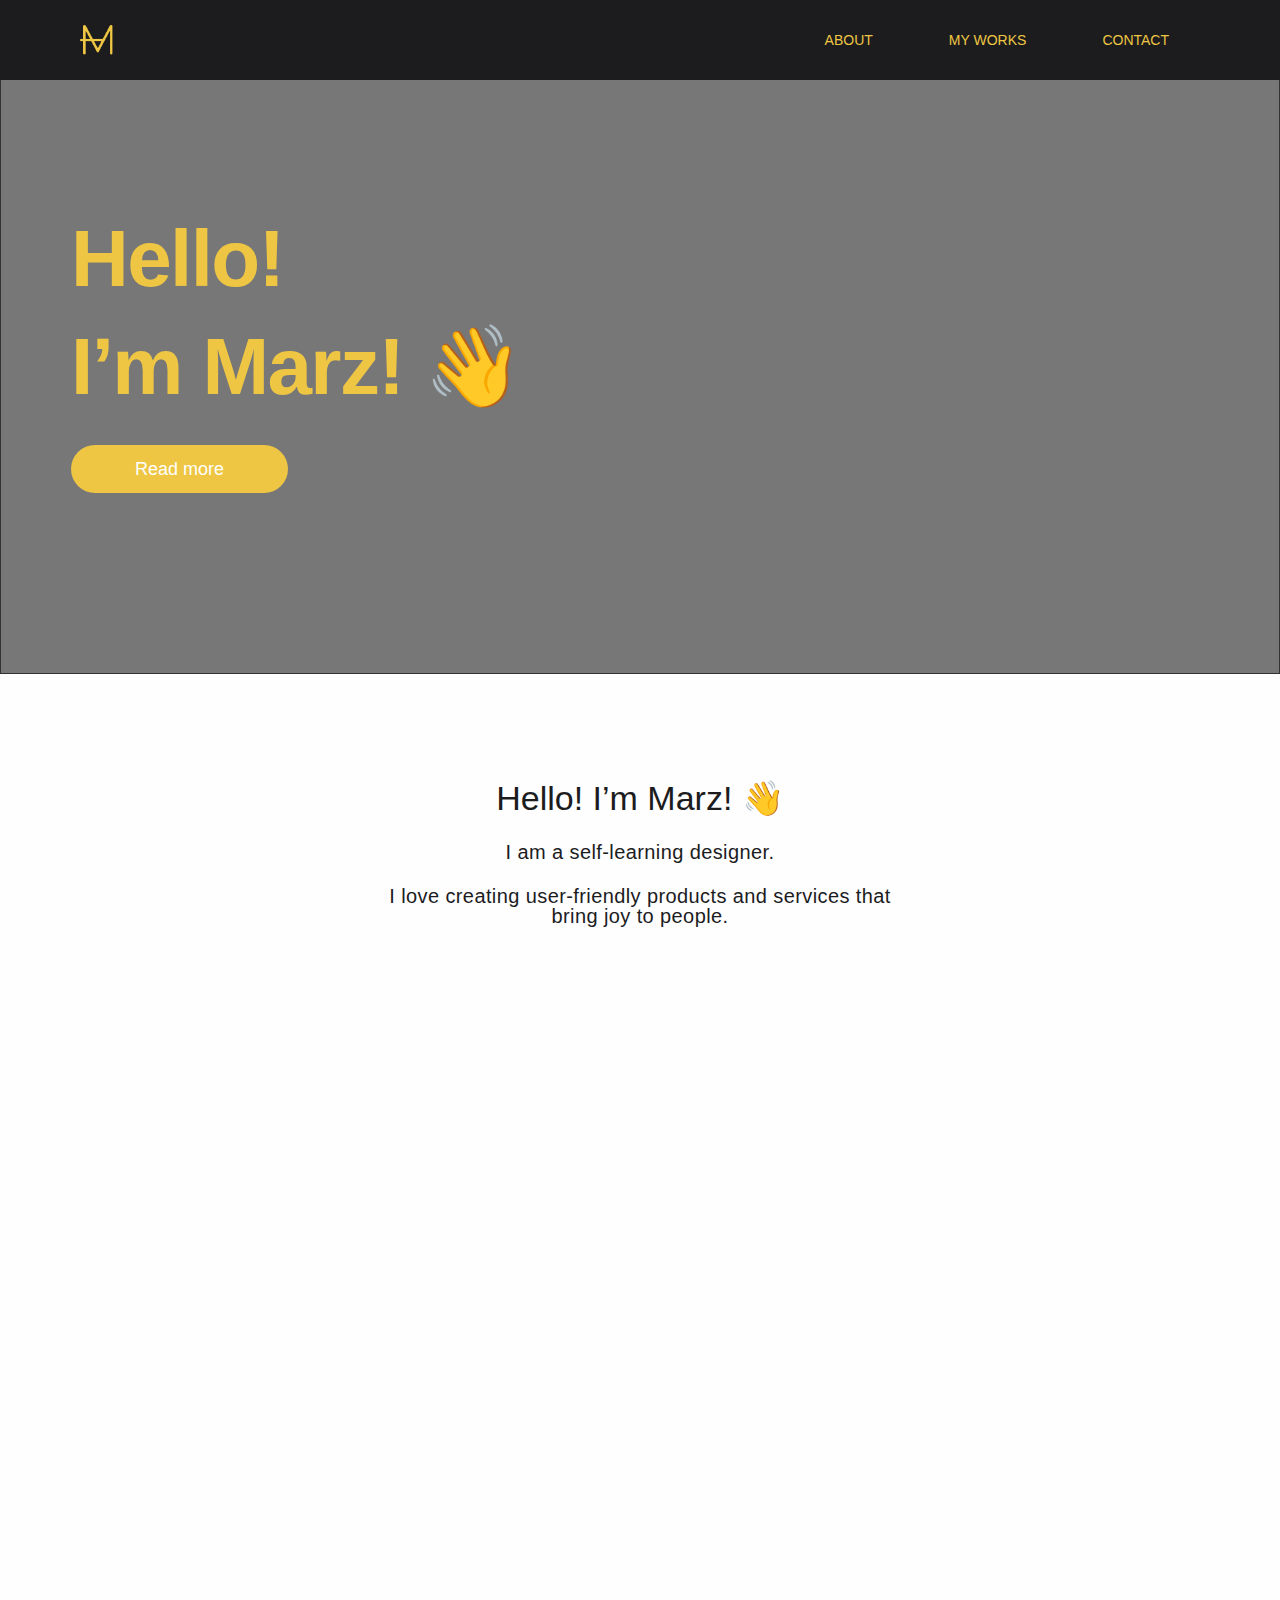
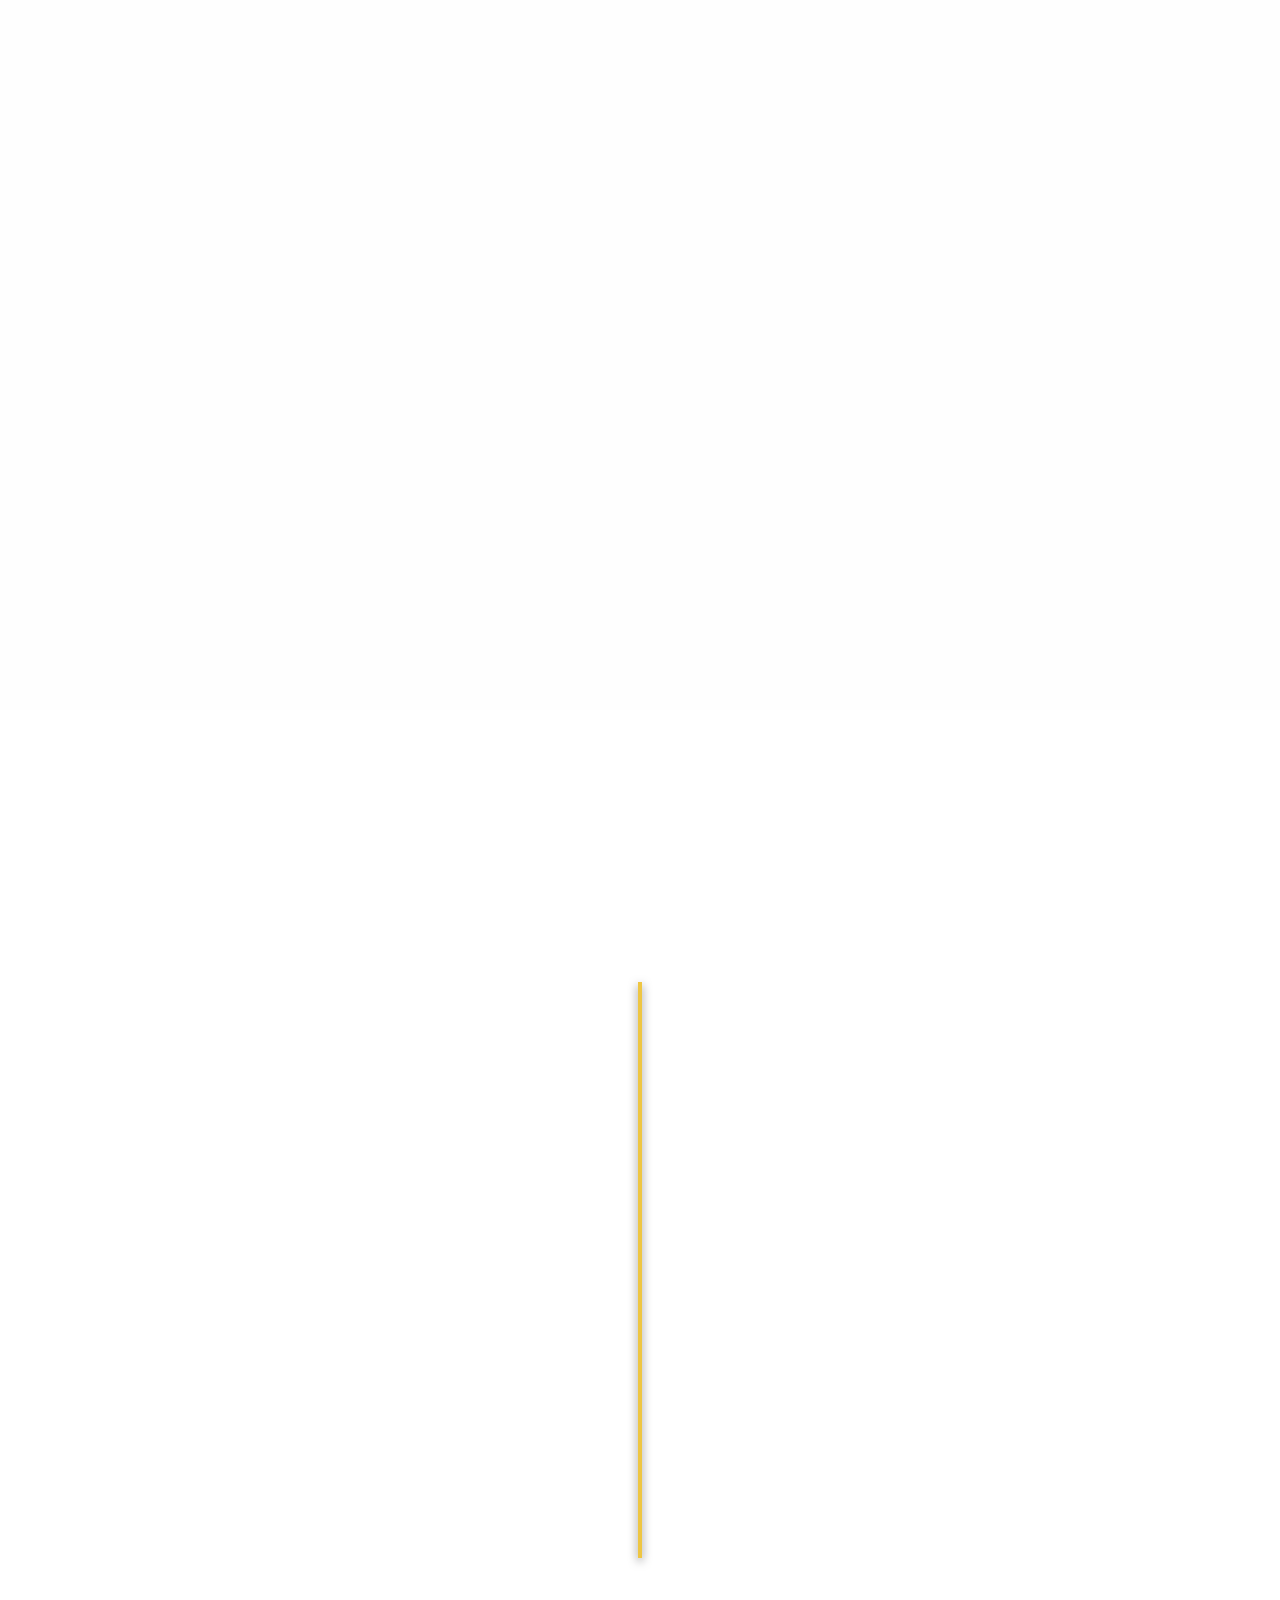
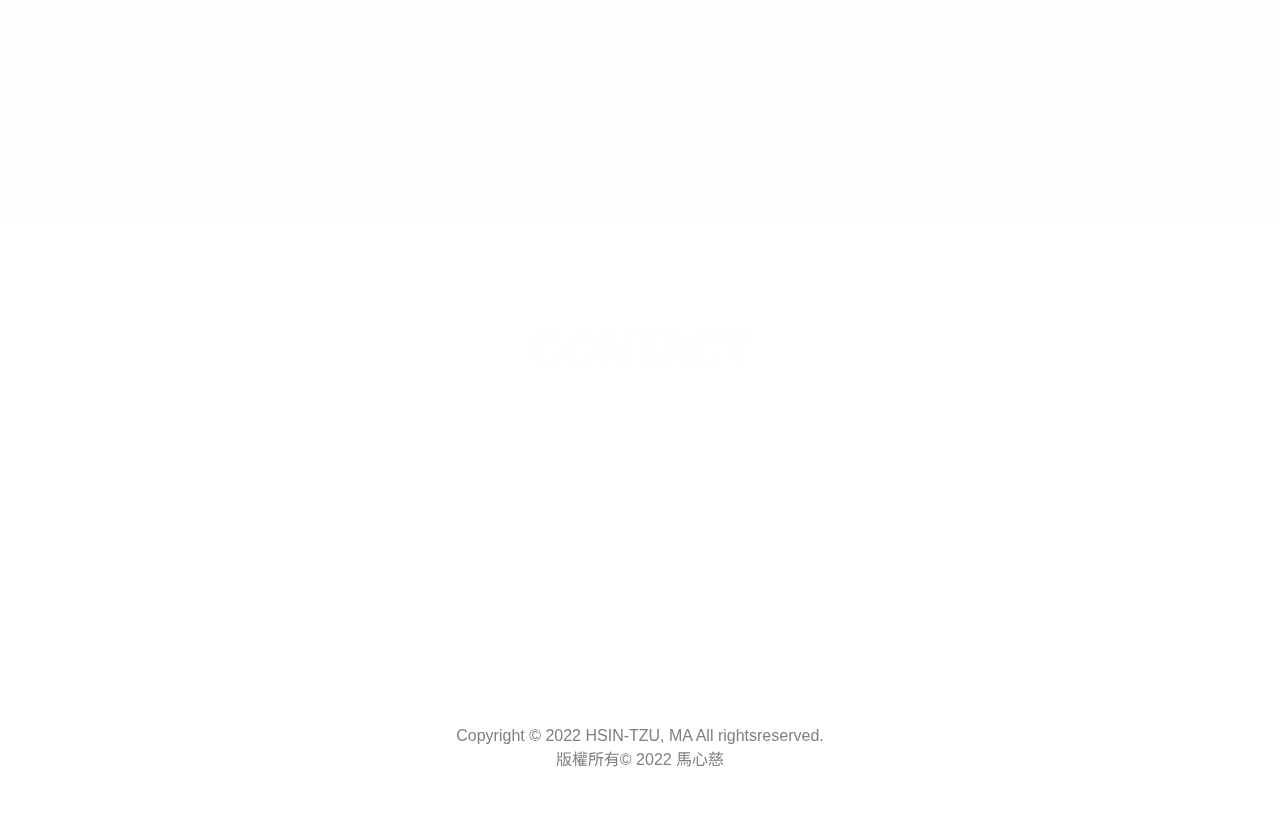
==== index.html @ ab48bcd7 "Rename 個人網站.html to index.html" ====
<!DOCTYPE html>
<html lang="zh-TW">
<head>
	<meta charset="UTF-8">
	<meta name="viewport" content="width=device-width, initial-scale=1.0">
	<title>Marz's resume</title>
	<link rel="icon" type="image/x-icon" href="1669001650.ico">
	<link rel="stylesheet" href="reset.css">
	<link rel="stylesheet" href="base.css">
	<link rel="stylesheet" href="layout.css">
	<link rel="stylesheet" href="animate.css">
	<link rel="stylesheet" href="component.css">
	<meta name="viewport" content="width=device-width, initial-scale=1.0, user-scalable=0">
</head>
<body>
	<div class="wrapper">

		<!-- start bg-->
		<div class="bg"></div>
		<!-- end bg-->

		<!-- start header -->
		<header class="header u-cf">
			<div class="container">
					<div class="navbar u-clearfix">
				<div class="logo navbar__logo">
				    <a href="#" class="logo__image">
				    	<img src="LOGO.png" alt="">
				    </a>
			    </div>
				<div class="nav navbar__nav">
					<a href="#popup-menu" class="menu-toggle">
						<span></span>
						<span></span>
						<span></span></a>
					<ul id="popup-menu" class="menu menu--horizontal u-clearfix responsive-popup">
			    	<a href="#!" class="responsive-popup-close">
			    		<img src="x.png" alt="">
			    	</a>
				    <li><a href="#about" class="menu__item">ABOUT</a></li>
				    <li><a href="#my works" class="menu__item">MY WORKS</a></li>
				    <li><a href="#contact" class="menu__item">CONTACT</a></li>
			        </ul>
				</div>
		    </div>
		</header>
		<!-- end header -->

		<!-- start main -->
		<section class="main">
			<!-- start about -->
			<div class="hero">
				<div class="hero__bg"></div>
				<div class="container">
					<div class="hero__content wow bounceInLeft">
						<h1 class="hero__heading">Hello!<br>I’m Marz! 👋</h1>
						<a href="#about"class="btn btn--primary btn--md">Read more</a>
					</div>
				</div>
			</div>
			<!-- end about -->
			<!-- start quote-->
			<div id="about" class="quote">
				<div class="container">
					<div class="row">
						<div class="col-sm-6 col-sm-push-3">
							<div class="quote__content">
								<div class="quote__text">
									<h3>Hello! I’m Marz! 👋</h1>
									<h5>I am a self-learning designer.</h4>
									<h5>I love creating user-friendly products and services that bring joy to people. </h4></div>
							</div>
						</div>
					</div>
				</div>
				
			</div>
			<!-- end quote -->
			<!-- start skill -->
			<div class="skill">
				<div class="container">
					<h2 class="subtitle u-text-center wow bounceInUp">SKILL</h2>
					<div class="skill-group">
						<div class="row">
							<div class="col-sm-6">
								<div class="skill-card wow bounceInUp">
									<div class="skill-card__inner">
										<h4 class="skill-card__title">HTML</h4>
										<p class="skill-card__text">Lorem ipsum dolor, sit amet consectetur adipisicing elit. Ipsam, ullam! Officiis laudantium quisquam modi similique saepe. Consequatur similique animi, laboriosam.</p>
									</div>
									<div class="skill-card__icon">
										<img class="image" src="html css.png" alt="">
									</div>
								</div>
							</div>
							<div class="col-sm-6">
								<div class="skill-card wow bounceInUp">
									<div class="skill-card__inner">
										<h4 class="skill-card__title">CSS</h4>
										<p class="skill-card__text">Lorem ipsum dolor, sit amet consectetur adipisicing elit. Ipsam, ullam! Officiis laudantium quisquam modi similique saepe. Consequatur similique animi, laboriosam.</p>
									</div>
									<div class="skill-card__icon">
										<img class="image" src="html css拷貝.png" alt="">
									</div>
								</div>
							</div>
							<div class="col-sm-6">
								<div class="skill-card wow bounceInUp">
									<div class="skill-card__inner">
										<h4 class="skill-card__title">FIGMA</h4>
										<p class="skill-card__text">Lorem ipsum dolor, sit amet consectetur adipisicing elit. Ipsam, ullam! Officiis laudantium quisquam modi similique saepe. Consequatur similique animi, laboriosam.</p>
									</div>
									<div class="skill-card__icon">
										<img class="image" src="figma.png" alt="">
									</div>
								</div>
							</div>
							<div class="col-sm-6">
								<div class="skill-card wow bounceInUp">
									<div class="skill-card__inner">
										<h4 class="skill-card__title">ADOBE XD</h4>
										<p class="skill-card__text">Lorem ipsum dolor, sit amet consectetur adipisicing elit. Ipsam, ullam! Officiis laudantium quisquam modi similique saepe. Consequatur similique animi, laboriosam.</p>
									</div>
									<div class="skill-card__icon">
										<img class="image" src="xd.png" alt="">
									</div>
								</div>
							</div>
							<div class="col-sm-6">
								<div class="skill-card wow bounceInUp">
									<div class="skill-card__inner">
										<h4 class="skill-card__title">PREMIERE</h4>
										<p class="skill-card__text">Lorem ipsum dolor, sit amet consectetur adipisicing elit. Ipsam, ullam! Officiis laudantium quisquam modi similique saepe. Consequatur similique animi, laboriosam.</p>
									</div>
									<div class="skill-card__icon">
										<img class="image" src="premiere.png" alt="">
									</div>
								</div>
							</div>
							<div class="col-sm-6">
								<div class="skill-card wow bounceInUp">
									<div class="skill-card__inner">
										<h4 class="skill-card__title">PHOTOSHOP</h4>
										<p class="skill-card__text">Lorem ipsum dolor, sit amet consectetur adipisicing elit. Ipsam, ullam! Officiis laudantium quisquam modi similique saepe. Consequatur similique animi, laboriosam.</p>
									</div>
									<div class="skill-card__icon">
										<img class="image" src="ps.png" alt="">
									</div>
								</div>
							</div>
							<div class="col-sm-6">
								<div class="skill-card wow bounceInUp">
									<div class="skill-card__inner">
										<h4 class="skill-card__title">BLENDER</h4>
										<p class="skill-card__text">Lorem ipsum dolor, sit amet consectetur adipisicing elit. Ipsam, ullam! Officiis laudantium quisquam modi similique saepe. Consequatur similique animi, laboriosam.</p>
									</div>
									<div class="skill-card__icon">
										<img class="image" src="blender.png" alt="">
									</div>
								</div>
							</div>
						</div>
					</div>
				</div>
			</div>
			<!-- end skill -->

			<!-- start experience -->
			<div class="experience">
				<div class="container">
					<h2 class="subtitle u-text-center color--white wow bounceInUp">EXPERIENCE</h2>
					<div class="timeline-group">
						<div class="timeline"></div>
						<div class="timeline-cards">
							<div class="timeline-cards__row">
								<div class="timeline-card wow bounceInUp">
									<p class="timeline-card__text">
										國立成功大學心理系畢業, 2018-2022
									</p>
								</div>
							</div>
							<div class="timeline-cards__row">
								<div class="timeline-card wow bounceInUp">
									<p class="timeline-card__text">
										專題探討清醒夢中的練習與現實技能熟練度之關聯，投稿科技部計畫, 2020 - 2021
									</p>
								</div>
							</div>
							<div class="timeline-cards__row">
								<div class="timeline-card wow bounceInUp">
									<p class="timeline-card__text">
										參加111年教育部Young飛全球行動計畫培訓營, 2021 - 2022
									</p>
								</div>
							</div>
							<div class="timeline-cards__row">
								<div class="timeline-card wow bounceInUp">
									<p class="timeline-card__text">
										受聘擔任系上教授實驗助理，協助研究產出, 2022
									</p>
								</div>
							</div>
							<div class="timeline-cards__row">
								<div class="timeline-card wow bounceInUp">
									<p class="timeline-card__text">
										Design Thinking Certificate, Reborn, 2022
									</p>
								</div>
							</div>
							<div class="timeline-cards__row">
								<div class="timeline-card wow bounceInUp">
									<p class="timeline-card__text">
										Google UX Design Certificate, Coursera, 2022
									</p>
								</div>
							</div>
							<div class="timeline-cards__row">
								<div class="timeline-card wow bounceInUp">
									<p class="timeline-card__text">
										從入門到業界實戰-UI/UX前端網頁設計課程完課, Hahow, 2022
									</p>
								</div>
							</div>
						</div>
					</div>
				</div>
			</div>
			<!-- end experience -->

			<!-- start works -->
			<div id="my works" class="work bg-color--white">
				<div class="container">
					<h2 class="subtitle u-text-center wow bounceInUp">MY WORKS</h2>
				</div>
				<div class="work-list">
					<div class="work-item wow fadeInUp">
						<div class="row">
							<div class="col-sm-6 col-sm-push-6">
								<div class="imgbox">
									<div class="imgbox__inner imgbox__inner--4-3">
										<div class="image" style="background-image: url('learning together.png');"></div>
									</div>
								</div>
							</div>
							<div class="col-sm-4 col-sm-pull-5">
								<div class="work-item__text work-item__text--right">
									<h3 class="work-item__title work-item__title--right">Learning Together 尋找你的學習夥伴</h3>
										<p class="work-item__intro">透過知識及學習慾來交友的app，使用者透過彼此對知識的契合度來互相交流，不管是從頭學習新技能或追求技術進步的學習者，都能透過 Learning Together 用知識交朋友！</p>
										<a href="https://www.behance.net/gallery/157426217/Learning-Together-" class="text-btn text-btn--primary text-btn--lg">Show project</a>
								</div>
							</div>
						</div>
					</div>
					<div class="work-item wow fadeInUp">
						<div class="row">
							<div class="col-sm-6 col-sm-push-1">
								<div class="imgbox">
									<div class="imgbox__inner imgbox__inner--4-3">
										<div class="image" style="background-image: url('emotion.png');"></div>
									</div>
								</div>
							</div>
							<div class="col-sm-4 col-sm-push-1">
								<div class="work-item__text work-item__text--left">
									<h3 class="work-item__title work-item__title--left">Emotion 孩子學習情緒與同理心的第一步</h3>
										<p class="work-item__intro">Emotion app專注於幫助學齡前兒童學習情緒及覺察自身情緒，為未來學習同理心鋪陳。</p>
										<a href="https://www.behance.net/gallery/157367807/Emotion-" class="text-btn text-btn--primary text-btn--lg">Show project</a>
								</div>
							</div>
						</div>
					</div>
					<div class="work-item wow fadeInUp">
						<div class="row">
							<div class="col-sm-6 col-sm-push-6">
								<div class="imgbox">
									<div class="imgbox__inner imgbox__inner--4-3">
										<div class="image" style="background-image: url('ez order.png');"></div>
									</div>
								</div>
							</div>
							<div class="col-sm-4 col-sm-pull-5">
								<div class="work-item__text work-item__text--right">
									<h3 class="work-item__title work-item__title--right">EZorder 幫你輕鬆下訂電影票</h3>
										<p class="work-item__intro">EZ Order是一款預定電影票的行動app，讓使用者在忙碌之餘不用去電影院買票，直接使用EZ Order輕鬆下單，空閒時再去電影院取票並享受電影時光。</p>
										<a href="https://www.behance.net/gallery/157418015/EZ-Order-" class="text-btn text-btn--primary text-btn--lg">Show project</a>
								</div>
							</div>
						</div>
					</div>
					<div class="work-item wow fadeInUp">
						<div class="row">
							<div class="col-sm-6 col-sm-push-1">
								<div class="imgbox">
									<div class="imgbox__inner imgbox__inner--4-3">
										<div class="image" style="background-image: url('team-debit.png');"></div>
									</div>
								</div>
							</div>
							<div class="col-sm-4 col-sm-push-1">
								<div class="work-item__text work-item__text--left">
									<h3 class="work-item__title work-item__title--left">Team-Debit 你的算帳好夥伴 不怕朋友爛</h3>
										<p class="work-item__intro">Team-Debit是一款群組記帳分帳功能的好幫手，在旅遊或生活情境下都能使用，由記帳並扣款的方式減去最後算帳的困擾，讓你不怕算錢算到沒朋友也避免後續追債大家撕破臉！</p>
										<a href="https://www.behance.net/gallery/157289853/Team-Debit-" class="text-btn text-btn--primary text-btn--lg">Show project</a>
								</div>
							</div>
						</div>
					</div>
					<div class="work-item wow fadeInUp">
						<div class="row">
							<div class="col-sm-6 col-sm-push-6">
								<div class="imgbox">
									<div class="imgbox__inner imgbox__inner--4-3">
										<div class="image" style="background-image: url('tinder.png');"></div>
									</div>
								</div>
							</div>
							<div class="col-sm-4 col-sm-pull-5">
								<div class="work-item__text work-item__text--right">
									<h3 class="work-item__title work-item__title--right">小論探討 Tinder 主題配對機制之影響</h3>
										<p class="work-item__intro">我們選擇Tinder做為研究主題，研究目前Tinder主題配對機制對於使用者配對後聊天的影響，並進行文獻分析、質性研究得出假設，最後進行A/B test驗證假設，得出結論。</p>
										<a href="https://www.behance.net/gallery/157369865/-Tinder-" class="text-btn text-btn--primary text-btn--lg">Show project</a>
								</div>
							</div>
						</div>
					</div>
					<div class="work-item wow fadeInUp">
						<div class="row">
							<div class="col-sm-6 col-sm-push-1">
								<div class="imgbox">
									<div class="imgbox__inner imgbox__inner--4-3">
										<div class="image" style="background-image: url('i-beauty.png');"></div>
									</div>
								</div>
							</div>
							<div class="col-sm-4 col-sm-push-1">
								<div class="work-item__text work-item__text--left">
									<h3 class="work-item__title work-item__title--left">i-Beauty 打造時刻賦活水美人</h3>
										<p class="work-item__intro">參加由Reborn主辦的Desgin Thinking工作坊所做的project，從與相關權益人溝通、搜集文獻資料、問卷調查、訪單等流程，製作出最後的產品規劃slide。</p>
										<a href="https://www.behance.net/gallery/157369067/i-Beauty-" class="text-btn text-btn--primary text-btn--lg">Show project</a>
								</div>
							</div>
						</div>
					</div>
				</div>
			</div>
			<!-- end works -->

			<!-- start contact -->
			<div id="contact" class="contact">
				<div class="container">
					<h2 class="subtitle u-text-center color--white">CONTACT</h2>
					<div class="info">
						<div class="info__email wow bounceInUp">
							<a href="mazozo0311@icloud.com">mazozo0311@icloud.com</a>
						</div>
						<div class="info__phone wow bounceInUp">
							<a href="tel:0905883577">0905883577</a>
						</div>
						<div class="social-bar">
							<a href="https://www.facebook.com/profile.php?id=100021361068574&mibextid=LQQJ4d" class="icon-facebook wow bounceIn" data-wow-delay="0.3s">
								<img src="facebook.png" alt="">
							</a>
							<a href="https://www.instagram.com/mamamaxinz/?hl=zh-tw" class="icon-instagram wow bounceIn" data-wow-delay="0.6s">
								<img src="instagram.png" alt="">
							</a>
							<a href="https://www.linkedin.com/in/%E5%BF%83%E6%85%88-%E9%A6%AC-924000211/" class="linkedin wow bounceIn" data-wow-delay="0.9s">
								<img src="linkedin.png" alt="">
							</a>
							<a href="https://www.behance.net/162a475f/projects" class="behance wow bounceIn" data-wow-delay="1.2s">
								<img src="bold.png" alt="">
							</a>
						</div>
					</div>
				</div>
			</div>
			<!-- end contact -->
		</section>
		<!-- end main -->

		<!-- start footer -->
		<footer class="footer">
			<div class="container">
				<p class="copyright">Copyright © 2022 HSIN-TZU, MA All rightsreserved.
				<br>版權所有© 2022 馬心慈</p>
			</div>
		</footer>
		<!-- end footer -->
	</div>
	<!-- start JS -->
	<script src="jquery-2.0.2.min.js"></script>
	<script src="wow.js"></script>
	<script src="custom.js"></script>
	<!-- end JS -->
</body>
</html>
---- base.css ----
/*
 * *** You can say something about your file if you need it!
 * Template Name
 * Description
 * Vertion
 * Copyright
 * Author
 * Last Modified Date
 *
 */
/*-------------------------*/
/* $Catalog 
---------------------------*/
/** 
 * Catalog
 * Font import
 * Reset
 * Color
 * Typography
 * Icons
 * Utility
**/

/*-------------------------*/
/* $Font import 
---------------------------*/
@import url('https://fonts.googleapis.com/css2?family=DM+Sans&display=swap');
@import url('https://fonts.googleapis.com/css2?family=DM+Sans&family=Noto+Sans+TC:wght@500&display=swap');
/*-------------------------*/
/* $Reset 
---------------------------*/
/*! normalize.css v7.0.0 | MIT License | github.com/necolas/normalize.css */

/* Document
   ========================================================================== */

/**
 * 1. Correct the line height in all browsers.
 * 2. Prevent adjustments of font size after orientation changes in
 *    IE on Windows Phone and in iOS.
 */

html {
  line-height: 1.15; /* 1 */
  -ms-text-size-adjust: 100%; /* 2 */
  -webkit-text-size-adjust: 100%; /* 2 */
}

/* Sections
   ========================================================================== */

/**
 * Remove the margin in all browsers (opinionated).
 */

body {
  margin: 0;
}

/**
 * Add the correct display in IE 9-.
 */

article,
aside,
footer,
header,
nav,
section {
  display: block;
}

/**
 * Correct the font size and margin on `h1` elements within `section` and
 * `article` contexts in Chrome, Firefox, and Safari.
 */

h1 {
  font-size: 2em;
  margin: 0.67em 0;
}

/* Grouping content
   ========================================================================== */

/**
 * Add the correct display in IE 9-.
 * 1. Add the correct display in IE.
 */

figcaption,
figure,
main { /* 1 */
  display: block;
}

/**
 * Add the correct margin in IE 8.
 */

figure {
  margin: 1em 40px;
}

/**
 * 1. Add the correct box sizing in Firefox.
 * 2. Show the overflow in Edge and IE.
 */

hr {
  box-sizing: content-box; /* 1 */
  height: 0; /* 1 */
  overflow: visible; /* 2 */
}

/**
 * 1. Correct the inheritance and scaling of font size in all browsers.
 * 2. Correct the odd `em` font sizing in all browsers.
 */

pre {
  font-family: monospace, monospace; /* 1 */
  font-size: 1em; /* 2 */
}

/* Text-level semantics
   ========================================================================== */

/**
 * 1. Remove the gray background on active links in IE 10.
 * 2. Remove gaps in links underline in iOS 8+ and Safari 8+.
 */

a {
  background-color: transparent; /* 1 */
  -webkit-text-decoration-skip: objects; /* 2 */
}

/**
 * 1. Remove the bottom border in Chrome 57- and Firefox 39-.
 * 2. Add the correct text decoration in Chrome, Edge, IE, Opera, and Safari.
 */

abbr[title] {
  border-bottom: none; /* 1 */
  text-decoration: underline; /* 2 */
  text-decoration: underline dotted; /* 2 */
}

/**
 * Prevent the duplicate application of `bolder` by the next rule in Safari 6.
 */

b,
strong {
  font-weight: inherit;
}

/**
 * Add the correct font weight in Chrome, Edge, and Safari.
 */

b,
strong {
  font-weight: bolder;
}

/**
 * 1. Correct the inheritance and scaling of font size in all browsers.
 * 2. Correct the odd `em` font sizing in all browsers.
 */

code,
kbd,
samp {
  font-family: monospace, monospace; /* 1 */
  font-size: 1em; /* 2 */
}

/**
 * Add the correct font style in Android 4.3-.
 */

dfn {
  font-style: italic;
}

/**
 * Add the correct background and color in IE 9-.
 */

mark {
  background-color: #ff0;
  color: #000;
}

/**
 * Add the correct font size in all browsers.
 */

small {
  font-size: 80%;
}

/**
 * Prevent `sub` and `sup` elements from affecting the line height in
 * all browsers.
 */

sub,
sup {
  font-size: 75%;
  line-height: 0;
  position: relative;
  vertical-align: baseline;
}

sub {
  bottom: -0.25em;
}

sup {
  top: -0.5em;
}

/* Embedded content
   ========================================================================== */

/**
 * Add the correct display in IE 9-.
 */

audio,
video {
  display: inline-block;
}

/**
 * Add the correct display in iOS 4-7.
 */

audio:not([controls]) {
  display: none;
  height: 0;
}

/**
 * Remove the border on images inside links in IE 10-.
 */

img {
  border-style: none;
}

/**
 * Hide the overflow in IE.
 */

svg:not(:root) {
  overflow: hidden;
}

/* Forms
   ========================================================================== */

/**
 * 1. Change the font styles in all browsers (opinionated).
 * 2. Remove the margin in Firefox and Safari.
 */

button,
input,
optgroup,
select,
textarea {
  font-family: sans-serif; /* 1 */
  font-size: 100%; /* 1 */
  line-height: 1.15; /* 1 */
  margin: 0; /* 2 */
}

/**
 * Show the overflow in IE.
 * 1. Show the overflow in Edge.
 */

button,
input { /* 1 */
  overflow: visible;
}

/**
 * Remove the inheritance of text transform in Edge, Firefox, and IE.
 * 1. Remove the inheritance of text transform in Firefox.
 */

button,
select { /* 1 */
  text-transform: none;
}

/**
 * 1. Prevent a WebKit bug where (2) destroys native `audio` and `video`
 *    controls in Android 4.
 * 2. Correct the inability to style clickable types in iOS and Safari.
 */

button,
html [type="button"], /* 1 */
[type="reset"],
[type="submit"] {
  -webkit-appearance: button; /* 2 */
}

/**
 * Remove the inner border and padding in Firefox.
 */

button::-moz-focus-inner,
[type="button"]::-moz-focus-inner,
[type="reset"]::-moz-focus-inner,
[type="submit"]::-moz-focus-inner {
  border-style: none;
  padding: 0;
}

/**
 * Restore the focus styles unset by the previous rule.
 */

button:-moz-focusring,
[type="button"]:-moz-focusring,
[type="reset"]:-moz-focusring,
[type="submit"]:-moz-focusring {
  outline: 1px dotted ButtonText;
}

/**
 * Correct the padding in Firefox.
 */

fieldset {
  padding: 0.35em 0.75em 0.625em;
}

/**
 * 1. Correct the text wrapping in Edge and IE.
 * 2. Correct the color inheritance from `fieldset` elements in IE.
 * 3. Remove the padding so developers are not caught out when they zero out
 *    `fieldset` elements in all browsers.
 */

legend {
  box-sizing: border-box; /* 1 */
  color: inherit; /* 2 */
  display: table; /* 1 */
  max-width: 100%; /* 1 */
  padding: 0; /* 3 */
  white-space: normal; /* 1 */
}

/**
 * 1. Add the correct display in IE 9-.
 * 2. Add the correct vertical alignment in Chrome, Firefox, and Opera.
 */

progress {
  display: inline-block; /* 1 */
  vertical-align: baseline; /* 2 */
}

/**
 * Remove the default vertical scrollbar in IE.
 */

textarea {
  overflow: auto;
}

/**
 * 1. Add the correct box sizing in IE 10-.
 * 2. Remove the padding in IE 10-.
 */

[type="checkbox"],
[type="radio"] {
  box-sizing: border-box; /* 1 */
  padding: 0; /* 2 */
}

/**
 * Correct the cursor style of increment and decrement buttons in Chrome.
 */

[type="number"]::-webkit-inner-spin-button,
[type="number"]::-webkit-outer-spin-button {
  height: auto;
}

/**
 * 1. Correct the odd appearance in Chrome and Safari.
 * 2. Correct the outline style in Safari.
 */

[type="search"] {
  -webkit-appearance: textfield; /* 1 */
  outline-offset: -2px; /* 2 */
}

/**
 * Remove the inner padding and cancel buttons in Chrome and Safari on macOS.
 */

[type="search"]::-webkit-search-cancel-button,
[type="search"]::-webkit-search-decoration {
  -webkit-appearance: none;
}

/**
 * 1. Correct the inability to style clickable types in iOS and Safari.
 * 2. Change font properties to `inherit` in Safari.
 */

::-webkit-file-upload-button {
  -webkit-appearance: button; /* 1 */
  font: inherit; /* 2 */
}

/* Interactive
   ========================================================================== */

/*
 * Add the correct display in IE 9-.
 * 1. Add the correct display in Edge, IE, and Firefox.
 */

details, /* 1 */
menu {
  display: block;
}

/*
 * Add the correct display in all browsers.
 */

summary {
  display: list-item;
}

/* Scripting
   ========================================================================== */

/**
 * Add the correct display in IE 9-.
 */

canvas {
  display: inline-block;
}

/**
 * Add the correct display in IE.
 */

template {
  display: none;
}

/* Hidden
   ========================================================================== */

/**
 * Add the correct display in IE 10-.
 */

[hidden] {
  display: none;
}

/**
 * Add reset
 */
*{
	position: relative;
	-webkit-box-sizing: border-box;
     -moz-box-sizing: border-box;
          box-sizing: border-box;
}

/*-------------------------*/
/* $Color 
---------------------------*/
/* background color */
.bg-color--primary{background-color: #1C1C1E;}
.bg-color--secondary{background-color: #EEC643;}
.bg-color--positive{background-color: #3eb5ac;}
.bg-color--negative{background-color: #f84545;}
.bg-color--black{background-color: #333333;}
.bg-color--grey{background-color: #d1d2d3;}
.bg-color--white{background-color: #fefefe;}

/* text color */
.color--primary{color: #1C1C1E;}
.color--secondary{color: #EEC643;}
.color--positive{color: #3eb5ac;}
.color--negative{color: #f84545;}
.color--black{color: #333333;}
.color--grey{color: #d1d2d3;}
.color--white{color: #fefefe;}

/*-------------------------*/
/* $Typography 
---------------------------*/
html,body{
  font-family: "Helvetica", "Noto Sans TC", "Roboto", "Arial", sans-serif;
  font-size: 14px;
  font-weight: 400;
  line-height: 20px;
}
h1, h2, h3, h4, h5, h6, p {
  margin: 0;
  padding: 0; 
  color:#1C1C1E;
}
h1 {
  font-family: "Helvetica", "Noto Sans TC", "Roboto", "Arial", sans-serif;
  font-size: 56px;
  font-weight: 400;
  line-height: 1.35;
  letter-spacing: -0.02em;
  margin-top: 24px;
  margin-bottom: 24px; 
}
h2 {
  font-family: "GenRyuMin JP", "Helvetica", "Noto Sans TC", "Roboto", "Arial", sans-serif;
  font-size: 45px;
  font-weight: 400;
  line-height: 48px;
  margin-top: 24px;
  margin-bottom: 24px; 
}
h3 {
  font-family: "GenRyuMin JP", "Helvetica", "Noto Sans TC", "Roboto", "Arial", sans-serif;
  font-size: 34px;
  font-weight: 400;
  line-height: 40px;
  margin-top: 24px;
  margin-bottom: 24px; 
}
h4 {
  font-family: "GenRyuMin JP", "Helvetica", "Noto Sans TC", "Roboto", "Arial", sans-serif;
  font-size: 24px;
  font-weight: 400;
  line-height: 32px;
  -moz-osx-font-smoothing: grayscale;
  margin-top: 24px;
  margin-bottom: 16px; 
}
h5 {
  font-family: "GenRyuMin JP", "Helvetica", "Noto Sans TC", "Roboto", "Arial", sans-serif;
  font-size: 20px;
  font-weight: 500;
  line-height: 1;
  letter-spacing: 0.02em;
  margin-top: 24px;
  margin-bottom: 16px; 
}
h6 {
  font-family: "GenRyuMin JP", "Helvetica", "Noto Sans TC", "Roboto", "Arial", sans-serif;
  font-size: 18px;
  font-weight: 400;
  line-height: 24px;
  letter-spacing: 0.04em;
  margin-top: 24px;
  margin-bottom: 16px; 
}
p {
  font-size: 16px;
  font-weight: 400;
  line-height: 24px;
  letter-spacing: 0;
  margin-bottom: 16px; 
}

.subtitle{
  font-size: 48px;
  font-weight: 900;
  font-family: 'DM Sans',"GenRyuMin JP", "Helvetica", "Noto Sans TC", "Roboto", "Arial", sans-serif;
  margin-top: 24px;
  margin-bottom: 24px;
}

@media(max-width:768px){
  .subtitle{
    font-size: 40px;
  }
}
/* link */
a{
  text-decoration: none;
  color: #353630;
}
a:hover,
a:focus{
  text-decoration: none;
  color: #353630;
}


/*list*/
ul{
  list-style: none;
  margin: 0;
  padding: 0;
}

/* horizontal rule */
hr{
  display: block;
  height: 1px;
  border: 0;
  border-top: 1px solid #d1d2d3;
  padding: 0;
  margin-bottom: 32px;
}

/*-------------------------*/
/* $Icons 
---------------------------*/
/*!
 *  Font Awesome 4.7.0 by @davegandy - http://fontawesome.io - @fontawesome
 *  License - http://fontawesome.io/license (Font: SIL OFL 1.1, CSS: MIT License)
 */
/* FONT PATH
 * -------------------------- */
@font-face {
  font-family: 'FontAwesome';
  src: url('../fonts/fontawesome-webfont.eot?v=4.7.0');
  src: url('../fonts/fontawesome-webfont.eot?#iefix&v=4.7.0') format('embedded-opentype'), url('../fonts/fontawesome-webfont.woff2?v=4.7.0') format('woff2'), url('../fonts/fontawesome-webfont.woff?v=4.7.0') format('woff'), url('../fonts/fontawesome-webfont.ttf?v=4.7.0') format('truetype'), url('../fonts/fontawesome-webfont.svg?v=4.7.0#fontawesomeregular') format('svg');
  font-weight: normal;
  font-style: normal;
}
.fa {
  display: inline-block;
  font: normal normal normal 14px/1 FontAwesome;
  font-size: 24px;
  text-rendering: auto;
  -webkit-font-smoothing: antialiased;
  -moz-osx-font-smoothing: grayscale;
  color: #43484c;
}
/* makes the font 33% larger relative to the icon container */
.fa-lg {
  font-size: 1.33333333em;
  line-height: 0.75em;
  vertical-align: -15%;
}
.fa-2x {
  font-size: 2em;
}
.fa-3x {
  font-size: 3em;
}
.fa-4x {
  font-size: 4em;
}
.fa-5x {
  font-size: 5em;
}
.fa-fw {
  width: 1.28571429em;
  text-align: center;
}
.fa-ul {
  padding-left: 0;
  margin-left: 2.14285714em;
  list-style-type: none;
}
.fa-ul > li {
  position: relative;
}
.fa-li {
  position: absolute;
  left: -2.14285714em;
  width: 2.14285714em;
  top: 0.14285714em;
  text-align: center;
}
.fa-li.fa-lg {
  left: -1.85714286em;
}
.fa-border {
  padding: .2em .25em .15em;
  border: solid 0.08em #eeeeee;
  border-radius: .1em;
}
.fa-pull-left {
  float: left;
}
.fa-pull-right {
  float: right;
}
.fa.fa-pull-left {
  margin-right: .3em;
}
.fa.fa-pull-right {
  margin-left: .3em;
}
/* Deprecated as of 4.4.0 */
.pull-right {
  float: right;
}
.pull-left {
  float: left;
}
.fa.pull-left {
  margin-right: .3em;
}
.fa.pull-right {
  margin-left: .3em;
}
.fa-spin {
  -webkit-animation: fa-spin 2s infinite linear;
  animation: fa-spin 2s infinite linear;
}
.fa-pulse {
  -webkit-animation: fa-spin 1s infinite steps(8);
  animation: fa-spin 1s infinite steps(8);
}
@-webkit-keyframes fa-spin {
  0% {
    -webkit-transform: rotate(0deg);
    transform: rotate(0deg);
  }
  100% {
    -webkit-transform: rotate(359deg);
    transform: rotate(359deg);
  }
}
@keyframes fa-spin {
  0% {
    -webkit-transform: rotate(0deg);
    transform: rotate(0deg);
  }
  100% {
    -webkit-transform: rotate(359deg);
    transform: rotate(359deg);
  }
}
.fa-rotate-90 {
  -ms-filter: "progid:DXImageTransform.Microsoft.BasicImage(rotation=1)";
  -webkit-transform: rotate(90deg);
  -ms-transform: rotate(90deg);
  transform: rotate(90deg);
}
.fa-rotate-180 {
  -ms-filter: "progid:DXImageTransform.Microsoft.BasicImage(rotation=2)";
  -webkit-transform: rotate(180deg);
  -ms-transform: rotate(180deg);
  transform: rotate(180deg);
}
.fa-rotate-270 {
  -ms-filter: "progid:DXImageTransform.Microsoft.BasicImage(rotation=3)";
  -webkit-transform: rotate(270deg);
  -ms-transform: rotate(270deg);
  transform: rotate(270deg);
}
.fa-flip-horizontal {
  -ms-filter: "progid:DXImageTransform.Microsoft.BasicImage(rotation=0, mirror=1)";
  -webkit-transform: scale(-1, 1);
  -ms-transform: scale(-1, 1);
  transform: scale(-1, 1);
}
.fa-flip-vertical {
  -ms-filter: "progid:DXImageTransform.Microsoft.BasicImage(rotation=2, mirror=1)";
  -webkit-transform: scale(1, -1);
  -ms-transform: scale(1, -1);
  transform: scale(1, -1);
}
:root .fa-rotate-90,
:root .fa-rotate-180,
:root .fa-rotate-270,
:root .fa-flip-horizontal,
:root .fa-flip-vertical {
  filter: none;
}
.fa-stack {
  position: relative;
  display: inline-block;
  width: 2em;
  height: 2em;
  line-height: 2em;
  vertical-align: middle;
}
.fa-stack-1x,
.fa-stack-2x {
  position: absolute;
  left: 0;
  width: 100%;
  text-align: center;
}
.fa-stack-1x {
  line-height: inherit;
}
.fa-stack-2x {
  font-size: 2em;
}
.fa-inverse {
  color: #ffffff;
}
/* Font Awesome uses the Unicode Private Use Area (PUA) to ensure screen
   readers do not read off random characters that represent icons */
.fa-glass:before {
  content: "\f000";
}
.fa-music:before {
  content: "\f001";
}
.fa-search:before {
  content: "\f002";
}
.fa-envelope-o:before {
  content: "\f003";
}
.fa-heart:before {
  content: "\f004";
}
.fa-star:before {
  content: "\f005";
}
.fa-star-o:before {
  content: "\f006";
}
.fa-user:before {
  content: "\f007";
}
.fa-film:before {
  content: "\f008";
}
.fa-th-large:before {
  content: "\f009";
}
.fa-th:before {
  content: "\f00a";
}
.fa-th-list:before {
  content: "\f00b";
}
.fa-check:before {
  content: "\f00c";
}
.fa-remove:before,
.fa-close:before,
.fa-times:before {
  content: "\f00d";
}
.fa-search-plus:before {
  content: "\f00e";
}
.fa-search-minus:before {
  content: "\f010";
}
.fa-power-off:before {
  content: "\f011";
}
.fa-signal:before {
  content: "\f012";
}
.fa-gear:before,
.fa-cog:before {
  content: "\f013";
}
.fa-trash-o:before {
  content: "\f014";
}
.fa-home:before {
  content: "\f015";
}
.fa-file-o:before {
  content: "\f016";
}
.fa-clock-o:before {
  content: "\f017";
}
.fa-road:before {
  content: "\f018";
}
.fa-download:before {
  content: "\f019";
}
.fa-arrow-circle-o-down:before {
  content: "\f01a";
}
.fa-arrow-circle-o-up:before {
  content: "\f01b";
}
.fa-inbox:before {
  content: "\f01c";
}
.fa-play-circle-o:before {
  content: "\f01d";
}
.fa-rotate-right:before,
.fa-repeat:before {
  content: "\f01e";
}
.fa-refresh:before {
  content: "\f021";
}
.fa-list-alt:before {
  content: "\f022";
}
.fa-lock:before {
  content: "\f023";
}
.fa-flag:before {
  content: "\f024";
}
.fa-headphones:before {
  content: "\f025";
}
.fa-volume-off:before {
  content: "\f026";
}
.fa-volume-down:before {
  content: "\f027";
}
.fa-volume-up:before {
  content: "\f028";
}
.fa-qrcode:before {
  content: "\f029";
}
.fa-barcode:before {
  content: "\f02a";
}
.fa-tag:before {
  content: "\f02b";
}
.fa-tags:before {
  content: "\f02c";
}
.fa-book:before {
  content: "\f02d";
}
.fa-bookmark:before {
  content: "\f02e";
}
.fa-print:before {
  content: "\f02f";
}
.fa-camera:before {
  content: "\f030";
}
.fa-font:before {
  content: "\f031";
}
.fa-bold:before {
  content: "\f032";
}
.fa-italic:before {
  content: "\f033";
}
.fa-text-height:before {
  content: "\f034";
}
.fa-text-width:before {
  content: "\f035";
}
.fa-align-left:before {
  content: "\f036";
}
.fa-align-center:before {
  content: "\f037";
}
.fa-align-right:before {
  content: "\f038";
}
.fa-align-justify:before {
  content: "\f039";
}
.fa-list:before {
  content: "\f03a";
}
.fa-dedent:before,
.fa-outdent:before {
  content: "\f03b";
}
.fa-indent:before {
  content: "\f03c";
}
.fa-video-camera:before {
  content: "\f03d";
}
.fa-photo:before,
.fa-image:before,
.fa-picture-o:before {
  content: "\f03e";
}
.fa-pencil:before {
  content: "\f040";
}
.fa-map-marker:before {
  content: "\f041";
}
.fa-adjust:before {
  content: "\f042";
}
.fa-tint:before {
  content: "\f043";
}
.fa-edit:before,
.fa-pencil-square-o:before {
  content: "\f044";
}
.fa-share-square-o:before {
  content: "\f045";
}
.fa-check-square-o:before {
  content: "\f046";
}
.fa-arrows:before {
  content: "\f047";
}
.fa-step-backward:before {
  content: "\f048";
}
.fa-fast-backward:before {
  content: "\f049";
}
.fa-backward:before {
  content: "\f04a";
}
.fa-play:before {
  content: "\f04b";
}
.fa-pause:before {
  content: "\f04c";
}
.fa-stop:before {
  content: "\f04d";
}
.fa-forward:before {
  content: "\f04e";
}
.fa-fast-forward:before {
  content: "\f050";
}
.fa-step-forward:before {
  content: "\f051";
}
.fa-eject:before {
  content: "\f052";
}
.fa-chevron-left:before {
  content: "\f053";
}
.fa-chevron-right:before {
  content: "\f054";
}
.fa-plus-circle:before {
  content: "\f055";
}
.fa-minus-circle:before {
  content: "\f056";
}
.fa-times-circle:before {
  content: "\f057";
}
.fa-check-circle:before {
  content: "\f058";
}
.fa-question-circle:before {
  content: "\f059";
}
.fa-info-circle:before {
  content: "\f05a";
}
.fa-crosshairs:before {
  content: "\f05b";
}
.fa-times-circle-o:before {
  content: "\f05c";
}
.fa-check-circle-o:before {
  content: "\f05d";
}
.fa-ban:before {
  content: "\f05e";
}
.fa-arrow-left:before {
  content: "\f060";
}
.fa-arrow-right:before {
  content: "\f061";
}
.fa-arrow-up:before {
  content: "\f062";
}
.fa-arrow-down:before {
  content: "\f063";
}
.fa-mail-forward:before,
.fa-share:before {
  content: "\f064";
}
.fa-expand:before {
  content: "\f065";
}
.fa-compress:before {
  content: "\f066";
}
.fa-plus:before {
  content: "\f067";
}
.fa-minus:before {
  content: "\f068";
}
.fa-asterisk:before {
  content: "\f069";
}
.fa-exclamation-circle:before {
  content: "\f06a";
}
.fa-gift:before {
  content: "\f06b";
}
.fa-leaf:before {
  content: "\f06c";
}
.fa-fire:before {
  content: "\f06d";
}
.fa-eye:before {
  content: "\f06e";
}
.fa-eye-slash:before {
  content: "\f070";
}
.fa-warning:before,
.fa-exclamation-triangle:before {
  content: "\f071";
}
.fa-plane:before {
  content: "\f072";
}
.fa-calendar:before {
  content: "\f073";
}
.fa-random:before {
  content: "\f074";
}
.fa-comment:before {
  content: "\f075";
}
.fa-magnet:before {
  content: "\f076";
}
.fa-chevron-up:before {
  content: "\f077";
}
.fa-chevron-down:before {
  content: "\f078";
}
.fa-retweet:before {
  content: "\f079";
}
.fa-shopping-cart:before {
  content: "\f07a";
}
.fa-folder:before {
  content: "\f07b";
}
.fa-folder-open:before {
  content: "\f07c";
}
.fa-arrows-v:before {
  content: "\f07d";
}
.fa-arrows-h:before {
  content: "\f07e";
}
.fa-bar-chart-o:before,
.fa-bar-chart:before {
  content: "\f080";
}
.fa-twitter-square:before {
  content: "\f081";
}
.fa-facebook-square:before {
  content: "\f082";
}
.fa-camera-retro:before {
  content: "\f083";
}
.fa-key:before {
  content: "\f084";
}
.fa-gears:before,
.fa-cogs:before {
  content: "\f085";
}
.fa-comments:before {
  content: "\f086";
}
.fa-thumbs-o-up:before {
  content: "\f087";
}
.fa-thumbs-o-down:before {
  content: "\f088";
}
.fa-star-half:before {
  content: "\f089";
}
.fa-heart-o:before {
  content: "\f08a";
}
.fa-sign-out:before {
  content: "\f08b";
}
.fa-linkedin-square:before {
  content: "\f08c";
}
.fa-thumb-tack:before {
  content: "\f08d";
}
.fa-external-link:before {
  content: "\f08e";
}
.fa-sign-in:before {
  content: "\f090";
}
.fa-trophy:before {
  content: "\f091";
}
.fa-github-square:before {
  content: "\f092";
}
.fa-upload:before {
  content: "\f093";
}
.fa-lemon-o:before {
  content: "\f094";
}
.fa-phone:before {
  content: "\f095";
}
.fa-square-o:before {
  content: "\f096";
}
.fa-bookmark-o:before {
  content: "\f097";
}
.fa-phone-square:before {
  content: "\f098";
}
.fa-twitter:before {
  content: "\f099";
}
.fa-facebook-f:before,
.fa-facebook:before {
  content: "\f09a";
}
.fa-github:before {
  content: "\f09b";
}
.fa-unlock:before {
  content: "\f09c";
}
.fa-credit-card:before {
  content: "\f09d";
}
.fa-feed:before,
.fa-rss:before {
  content: "\f09e";
}
.fa-hdd-o:before {
  content: "\f0a0";
}
.fa-bullhorn:before {
  content: "\f0a1";
}
.fa-bell:before {
  content: "\f0f3";
}
.fa-certificate:before {
  content: "\f0a3";
}
.fa-hand-o-right:before {
  content: "\f0a4";
}
.fa-hand-o-left:before {
  content: "\f0a5";
}
.fa-hand-o-up:before {
  content: "\f0a6";
}
.fa-hand-o-down:before {
  content: "\f0a7";
}
.fa-arrow-circle-left:before {
  content: "\f0a8";
}
.fa-arrow-circle-right:before {
  content: "\f0a9";
}
.fa-arrow-circle-up:before {
  content: "\f0aa";
}
.fa-arrow-circle-down:before {
  content: "\f0ab";
}
.fa-globe:before {
  content: "\f0ac";
}
.fa-wrench:before {
  content: "\f0ad";
}
.fa-tasks:before {
  content: "\f0ae";
}
.fa-filter:before {
  content: "\f0b0";
}
.fa-briefcase:before {
  content: "\f0b1";
}
.fa-arrows-alt:before {
  content: "\f0b2";
}
.fa-group:before,
.fa-users:before {
  content: "\f0c0";
}
.fa-chain:before,
.fa-link:before {
  content: "\f0c1";
}
.fa-cloud:before {
  content: "\f0c2";
}
.fa-flask:before {
  content: "\f0c3";
}
.fa-cut:before,
.fa-scissors:before {
  content: "\f0c4";
}
.fa-copy:before,
.fa-files-o:before {
  content: "\f0c5";
}
.fa-paperclip:before {
  content: "\f0c6";
}
.fa-save:before,
.fa-floppy-o:before {
  content: "\f0c7";
}
.fa-square:before {
  content: "\f0c8";
}
.fa-navicon:before,
.fa-reorder:before,
.fa-bars:before {
  content: "\f0c9";
}
.fa-list-ul:before {
  content: "\f0ca";
}
.fa-list-ol:before {
  content: "\f0cb";
}
.fa-strikethrough:before {
  content: "\f0cc";
}
.fa-underline:before {
  content: "\f0cd";
}
.fa-table:before {
  content: "\f0ce";
}
.fa-magic:before {
  content: "\f0d0";
}
.fa-truck:before {
  content: "\f0d1";
}
.fa-pinterest:before {
  content: "\f0d2";
}
.fa-pinterest-square:before {
  content: "\f0d3";
}
.fa-google-plus-square:before {
  content: "\f0d4";
}
.fa-google-plus:before {
  content: "\f0d5";
}
.fa-money:before {
  content: "\f0d6";
}
.fa-caret-down:before {
  content: "\f0d7";
}
.fa-caret-up:before {
  content: "\f0d8";
}
.fa-caret-left:before {
  content: "\f0d9";
}
.fa-caret-right:before {
  content: "\f0da";
}
.fa-columns:before {
  content: "\f0db";
}
.fa-unsorted:before,
.fa-sort:before {
  content: "\f0dc";
}
.fa-sort-down:before,
.fa-sort-desc:before {
  content: "\f0dd";
}
.fa-sort-up:before,
.fa-sort-asc:before {
  content: "\f0de";
}
.fa-envelope:before {
  content: "\f0e0";
}
.fa-linkedin:before {
  content: "\f0e1";
}
.fa-rotate-left:before,
.fa-undo:before {
  content: "\f0e2";
}
.fa-legal:before,
.fa-gavel:before {
  content: "\f0e3";
}
.fa-dashboard:before,
.fa-tachometer:before {
  content: "\f0e4";
}
.fa-comment-o:before {
  content: "\f0e5";
}
.fa-comments-o:before {
  content: "\f0e6";
}
.fa-flash:before,
.fa-bolt:before {
  content: "\f0e7";
}
.fa-sitemap:before {
  content: "\f0e8";
}
.fa-umbrella:before {
  content: "\f0e9";
}
.fa-paste:before,
.fa-clipboard:before {
  content: "\f0ea";
}
.fa-lightbulb-o:before {
  content: "\f0eb";
}
.fa-exchange:before {
  content: "\f0ec";
}
.fa-cloud-download:before {
  content: "\f0ed";
}
.fa-cloud-upload:before {
  content: "\f0ee";
}
.fa-user-md:before {
  content: "\f0f0";
}
.fa-stethoscope:before {
  content: "\f0f1";
}
.fa-suitcase:before {
  content: "\f0f2";
}
.fa-bell-o:before {
  content: "\f0a2";
}
.fa-coffee:before {
  content: "\f0f4";
}
.fa-cutlery:before {
  content: "\f0f5";
}
.fa-file-text-o:before {
  content: "\f0f6";
}
.fa-building-o:before {
  content: "\f0f7";
}
.fa-hospital-o:before {
  content: "\f0f8";
}
.fa-ambulance:before {
  content: "\f0f9";
}
.fa-medkit:before {
  content: "\f0fa";
}
.fa-fighter-jet:before {
  content: "\f0fb";
}
.fa-beer:before {
  content: "\f0fc";
}
.fa-h-square:before {
  content: "\f0fd";
}
.fa-plus-square:before {
  content: "\f0fe";
}
.fa-angle-double-left:before {
  content: "\f100";
}
.fa-angle-double-right:before {
  content: "\f101";
}
.fa-angle-double-up:before {
  content: "\f102";
}
.fa-angle-double-down:before {
  content: "\f103";
}
.fa-angle-left:before {
  content: "\f104";
}
.fa-angle-right:before {
  content: "\f105";
}
.fa-angle-up:before {
  content: "\f106";
}
.fa-angle-down:before {
  content: "\f107";
}
.fa-desktop:before {
  content: "\f108";
}
.fa-laptop:before {
  content: "\f109";
}
.fa-tablet:before {
  content: "\f10a";
}
.fa-mobile-phone:before,
.fa-mobile:before {
  content: "\f10b";
}
.fa-circle-o:before {
  content: "\f10c";
}
.fa-quote-left:before {
  content: "\f10d";
}
.fa-quote-right:before {
  content: "\f10e";
}
.fa-spinner:before {
  content: "\f110";
}
.fa-circle:before {
  content: "\f111";
}
.fa-mail-reply:before,
.fa-reply:before {
  content: "\f112";
}
.fa-github-alt:before {
  content: "\f113";
}
.fa-folder-o:before {
  content: "\f114";
}
.fa-folder-open-o:before {
  content: "\f115";
}
.fa-smile-o:before {
  content: "\f118";
}
.fa-frown-o:before {
  content: "\f119";
}
.fa-meh-o:before {
  content: "\f11a";
}
.fa-gamepad:before {
  content: "\f11b";
}
.fa-keyboard-o:before {
  content: "\f11c";
}
.fa-flag-o:before {
  content: "\f11d";
}
.fa-flag-checkered:before {
  content: "\f11e";
}
.fa-terminal:before {
  content: "\f120";
}
.fa-code:before {
  content: "\f121";
}
.fa-mail-reply-all:before,
.fa-reply-all:before {
  content: "\f122";
}
.fa-star-half-empty:before,
.fa-star-half-full:before,
.fa-star-half-o:before {
  content: "\f123";
}
.fa-location-arrow:before {
  content: "\f124";
}
.fa-crop:before {
  content: "\f125";
}
.fa-code-fork:before {
  content: "\f126";
}
.fa-unlink:before,
.fa-chain-broken:before {
  content: "\f127";
}
.fa-question:before {
  content: "\f128";
}
.fa-info:before {
  content: "\f129";
}
.fa-exclamation:before {
  content: "\f12a";
}
.fa-superscript:before {
  content: "\f12b";
}
.fa-subscript:before {
  content: "\f12c";
}
.fa-eraser:before {
  content: "\f12d";
}
.fa-puzzle-piece:before {
  content: "\f12e";
}
.fa-microphone:before {
  content: "\f130";
}
.fa-microphone-slash:before {
  content: "\f131";
}
.fa-shield:before {
  content: "\f132";
}
.fa-calendar-o:before {
  content: "\f133";
}
.fa-fire-extinguisher:before {
  content: "\f134";
}
.fa-rocket:before {
  content: "\f135";
}
.fa-maxcdn:before {
  content: "\f136";
}
.fa-chevron-circle-left:before {
  content: "\f137";
}
.fa-chevron-circle-right:before {
  content: "\f138";
}
.fa-chevron-circle-up:before {
  content: "\f139";
}
.fa-chevron-circle-down:before {
  content: "\f13a";
}
.fa-html5:before {
  content: "\f13b";
}
.fa-css3:before {
  content: "\f13c";
}
.fa-anchor:before {
  content: "\f13d";
}
.fa-unlock-alt:before {
  content: "\f13e";
}
.fa-bullseye:before {
  content: "\f140";
}
.fa-ellipsis-h:before {
  content: "\f141";
}
.fa-ellipsis-v:before {
  content: "\f142";
}
.fa-rss-square:before {
  content: "\f143";
}
.fa-play-circle:before {
  content: "\f144";
}
.fa-ticket:before {
  content: "\f145";
}
.fa-minus-square:before {
  content: "\f146";
}
.fa-minus-square-o:before {
  content: "\f147";
}
.fa-level-up:before {
  content: "\f148";
}
.fa-level-down:before {
  content: "\f149";
}
.fa-check-square:before {
  content: "\f14a";
}
.fa-pencil-square:before {
  content: "\f14b";
}
.fa-external-link-square:before {
  content: "\f14c";
}
.fa-share-square:before {
  content: "\f14d";
}
.fa-compass:before {
  content: "\f14e";
}
.fa-toggle-down:before,
.fa-caret-square-o-down:before {
  content: "\f150";
}
.fa-toggle-up:before,
.fa-caret-square-o-up:before {
  content: "\f151";
}
.fa-toggle-right:before,
.fa-caret-square-o-right:before {
  content: "\f152";
}
.fa-euro:before,
.fa-eur:before {
  content: "\f153";
}
.fa-gbp:before {
  content: "\f154";
}
.fa-dollar:before,
.fa-usd:before {
  content: "\f155";
}
.fa-rupee:before,
.fa-inr:before {
  content: "\f156";
}
.fa-cny:before,
.fa-rmb:before,
.fa-yen:before,
.fa-jpy:before {
  content: "\f157";
}
.fa-ruble:before,
.fa-rouble:before,
.fa-rub:before {
  content: "\f158";
}
.fa-won:before,
.fa-krw:before {
  content: "\f159";
}
.fa-bitcoin:before,
.fa-btc:before {
  content: "\f15a";
}
.fa-file:before {
  content: "\f15b";
}
.fa-file-text:before {
  content: "\f15c";
}
.fa-sort-alpha-asc:before {
  content: "\f15d";
}
.fa-sort-alpha-desc:before {
  content: "\f15e";
}
.fa-sort-amount-asc:before {
  content: "\f160";
}
.fa-sort-amount-desc:before {
  content: "\f161";
}
.fa-sort-numeric-asc:before {
  content: "\f162";
}
.fa-sort-numeric-desc:before {
  content: "\f163";
}
.fa-thumbs-up:before {
  content: "\f164";
}
.fa-thumbs-down:before {
  content: "\f165";
}
.fa-youtube-square:before {
  content: "\f166";
}
.fa-youtube:before {
  content: "\f167";
}
.fa-xing:before {
  content: "\f168";
}
.fa-xing-square:before {
  content: "\f169";
}
.fa-youtube-play:before {
  content: "\f16a";
}
.fa-dropbox:before {
  content: "\f16b";
}
.fa-stack-overflow:before {
  content: "\f16c";
}
.fa-instagram:before {
  content: "\f16d";
}
.fa-flickr:before {
  content: "\f16e";
}
.fa-adn:before {
  content: "\f170";
}
.fa-bitbucket:before {
  content: "\f171";
}
.fa-bitbucket-square:before {
  content: "\f172";
}
.fa-tumblr:before {
  content: "\f173";
}
.fa-tumblr-square:before {
  content: "\f174";
}
.fa-long-arrow-down:before {
  content: "\f175";
}
.fa-long-arrow-up:before {
  content: "\f176";
}
.fa-long-arrow-left:before {
  content: "\f177";
}
.fa-long-arrow-right:before {
  content: "\f178";
}
.fa-apple:before {
  content: "\f179";
}
.fa-windows:before {
  content: "\f17a";
}
.fa-android:before {
  content: "\f17b";
}
.fa-linux:before {
  content: "\f17c";
}
.fa-dribbble:before {
  content: "\f17d";
}
.fa-skype:before {
  content: "\f17e";
}
.fa-foursquare:before {
  content: "\f180";
}
.fa-trello:before {
  content: "\f181";
}
.fa-female:before {
  content: "\f182";
}
.fa-male:before {
  content: "\f183";
}
.fa-gittip:before,
.fa-gratipay:before {
  content: "\f184";
}
.fa-sun-o:before {
  content: "\f185";
}
.fa-moon-o:before {
  content: "\f186";
}
.fa-archive:before {
  content: "\f187";
}
.fa-bug:before {
  content: "\f188";
}
.fa-vk:before {
  content: "\f189";
}
.fa-weibo:before {
  content: "\f18a";
}
.fa-renren:before {
  content: "\f18b";
}
.fa-pagelines:before {
  content: "\f18c";
}
.fa-stack-exchange:before {
  content: "\f18d";
}
.fa-arrow-circle-o-right:before {
  content: "\f18e";
}
.fa-arrow-circle-o-left:before {
  content: "\f190";
}
.fa-toggle-left:before,
.fa-caret-square-o-left:before {
  content: "\f191";
}
.fa-dot-circle-o:before {
  content: "\f192";
}
.fa-wheelchair:before {
  content: "\f193";
}
.fa-vimeo-square:before {
  content: "\f194";
}
.fa-turkish-lira:before,
.fa-try:before {
  content: "\f195";
}
.fa-plus-square-o:before {
  content: "\f196";
}
.fa-space-shuttle:before {
  content: "\f197";
}
.fa-slack:before {
  content: "\f198";
}
.fa-envelope-square:before {
  content: "\f199";
}
.fa-wordpress:before {
  content: "\f19a";
}
.fa-openid:before {
  content: "\f19b";
}
.fa-institution:before,
.fa-bank:before,
.fa-university:before {
  content: "\f19c";
}
.fa-mortar-board:before,
.fa-graduation-cap:before {
  content: "\f19d";
}
.fa-yahoo:before {
  content: "\f19e";
}
.fa-google:before {
  content: "\f1a0";
}
.fa-reddit:before {
  content: "\f1a1";
}
.fa-reddit-square:before {
  content: "\f1a2";
}
.fa-stumbleupon-circle:before {
  content: "\f1a3";
}
.fa-stumbleupon:before {
  content: "\f1a4";
}
.fa-delicious:before {
  content: "\f1a5";
}
.fa-digg:before {
  content: "\f1a6";
}
.fa-pied-piper-pp:before {
  content: "\f1a7";
}
.fa-pied-piper-alt:before {
  content: "\f1a8";
}
.fa-drupal:before {
  content: "\f1a9";
}
.fa-joomla:before {
  content: "\f1aa";
}
.fa-language:before {
  content: "\f1ab";
}
.fa-fax:before {
  content: "\f1ac";
}
.fa-building:before {
  content: "\f1ad";
}
.fa-child:before {
  content: "\f1ae";
}
.fa-paw:before {
  content: "\f1b0";
}
.fa-spoon:before {
  content: "\f1b1";
}
.fa-cube:before {
  content: "\f1b2";
}
.fa-cubes:before {
  content: "\f1b3";
}
.fa-behance:before {
  content: "\f1b4";
}
.fa-behance-square:before {
  content: "\f1b5";
}
.fa-steam:before {
  content: "\f1b6";
}
.fa-steam-square:before {
  content: "\f1b7";
}
.fa-recycle:before {
  content: "\f1b8";
}
.fa-automobile:before,
.fa-car:before {
  content: "\f1b9";
}
.fa-cab:before,
.fa-taxi:before {
  content: "\f1ba";
}
.fa-tree:before {
  content: "\f1bb";
}
.fa-spotify:before {
  content: "\f1bc";
}
.fa-deviantart:before {
  content: "\f1bd";
}
.fa-soundcloud:before {
  content: "\f1be";
}
.fa-database:before {
  content: "\f1c0";
}
.fa-file-pdf-o:before {
  content: "\f1c1";
}
.fa-file-word-o:before {
  content: "\f1c2";
}
.fa-file-excel-o:before {
  content: "\f1c3";
}
.fa-file-powerpoint-o:before {
  content: "\f1c4";
}
.fa-file-photo-o:before,
.fa-file-picture-o:before,
.fa-file-image-o:before {
  content: "\f1c5";
}
.fa-file-zip-o:before,
.fa-file-archive-o:before {
  content: "\f1c6";
}
.fa-file-sound-o:before,
.fa-file-audio-o:before {
  content: "\f1c7";
}
.fa-file-movie-o:before,
.fa-file-video-o:before {
  content: "\f1c8";
}
.fa-file-code-o:before {
  content: "\f1c9";
}
.fa-vine:before {
  content: "\f1ca";
}
.fa-codepen:before {
  content: "\f1cb";
}
.fa-jsfiddle:before {
  content: "\f1cc";
}
.fa-life-bouy:before,
.fa-life-buoy:before,
.fa-life-saver:before,
.fa-support:before,
.fa-life-ring:before {
  content: "\f1cd";
}
.fa-circle-o-notch:before {
  content: "\f1ce";
}
.fa-ra:before,
.fa-resistance:before,
.fa-rebel:before {
  content: "\f1d0";
}
.fa-ge:before,
.fa-empire:before {
  content: "\f1d1";
}
.fa-git-square:before {
  content: "\f1d2";
}
.fa-git:before {
  content: "\f1d3";
}
.fa-y-combinator-square:before,
.fa-yc-square:before,
.fa-hacker-news:before {
  content: "\f1d4";
}
.fa-tencent-weibo:before {
  content: "\f1d5";
}
.fa-qq:before {
  content: "\f1d6";
}
.fa-wechat:before,
.fa-weixin:before {
  content: "\f1d7";
}
.fa-send:before,
.fa-paper-plane:before {
  content: "\f1d8";
}
.fa-send-o:before,
.fa-paper-plane-o:before {
  content: "\f1d9";
}
.fa-history:before {
  content: "\f1da";
}
.fa-circle-thin:before {
  content: "\f1db";
}
.fa-header:before {
  content: "\f1dc";
}
.fa-paragraph:before {
  content: "\f1dd";
}
.fa-sliders:before {
  content: "\f1de";
}
.fa-share-alt:before {
  content: "\f1e0";
}
.fa-share-alt-square:before {
  content: "\f1e1";
}
.fa-bomb:before {
  content: "\f1e2";
}
.fa-soccer-ball-o:before,
.fa-futbol-o:before {
  content: "\f1e3";
}
.fa-tty:before {
  content: "\f1e4";
}
.fa-binoculars:before {
  content: "\f1e5";
}
.fa-plug:before {
  content: "\f1e6";
}
.fa-slideshare:before {
  content: "\f1e7";
}
.fa-twitch:before {
  content: "\f1e8";
}
.fa-yelp:before {
  content: "\f1e9";
}
.fa-newspaper-o:before {
  content: "\f1ea";
}
.fa-wifi:before {
  content: "\f1eb";
}
.fa-calculator:before {
  content: "\f1ec";
}
.fa-paypal:before {
  content: "\f1ed";
}
.fa-google-wallet:before {
  content: "\f1ee";
}
.fa-cc-visa:before {
  content: "\f1f0";
}
.fa-cc-mastercard:before {
  content: "\f1f1";
}
.fa-cc-discover:before {
  content: "\f1f2";
}
.fa-cc-amex:before {
  content: "\f1f3";
}
.fa-cc-paypal:before {
  content: "\f1f4";
}
.fa-cc-stripe:before {
  content: "\f1f5";
}
.fa-bell-slash:before {
  content: "\f1f6";
}
.fa-bell-slash-o:before {
  content: "\f1f7";
}
.fa-trash:before {
  content: "\f1f8";
}
.fa-copyright:before {
  content: "\f1f9";
}
.fa-at:before {
  content: "\f1fa";
}
.fa-eyedropper:before {
  content: "\f1fb";
}
.fa-paint-brush:before {
  content: "\f1fc";
}
.fa-birthday-cake:before {
  content: "\f1fd";
}
.fa-area-chart:before {
  content: "\f1fe";
}
.fa-pie-chart:before {
  content: "\f200";
}
.fa-line-chart:before {
  content: "\f201";
}
.fa-lastfm:before {
  content: "\f202";
}
.fa-lastfm-square:before {
  content: "\f203";
}
.fa-toggle-off:before {
  content: "\f204";
}
.fa-toggle-on:before {
  content: "\f205";
}
.fa-bicycle:before {
  content: "\f206";
}
.fa-bus:before {
  content: "\f207";
}
.fa-ioxhost:before {
  content: "\f208";
}
.fa-angellist:before {
  content: "\f209";
}
.fa-cc:before {
  content: "\f20a";
}
.fa-shekel:before,
.fa-sheqel:before,
.fa-ils:before {
  content: "\f20b";
}
.fa-meanpath:before {
  content: "\f20c";
}
.fa-buysellads:before {
  content: "\f20d";
}
.fa-connectdevelop:before {
  content: "\f20e";
}
.fa-dashcube:before {
  content: "\f210";
}
.fa-forumbee:before {
  content: "\f211";
}
.fa-leanpub:before {
  content: "\f212";
}
.fa-sellsy:before {
  content: "\f213";
}
.fa-shirtsinbulk:before {
  content: "\f214";
}
.fa-simplybuilt:before {
  content: "\f215";
}
.fa-skyatlas:before {
  content: "\f216";
}
.fa-cart-plus:before {
  content: "\f217";
}
.fa-cart-arrow-down:before {
  content: "\f218";
}
.fa-diamond:before {
  content: "\f219";
}
.fa-ship:before {
  content: "\f21a";
}
.fa-user-secret:before {
  content: "\f21b";
}
.fa-motorcycle:before {
  content: "\f21c";
}
.fa-street-view:before {
  content: "\f21d";
}
.fa-heartbeat:before {
  content: "\f21e";
}
.fa-venus:before {
  content: "\f221";
}
.fa-mars:before {
  content: "\f222";
}
.fa-mercury:before {
  content: "\f223";
}
.fa-intersex:before,
.fa-transgender:before {
  content: "\f224";
}
.fa-transgender-alt:before {
  content: "\f225";
}
.fa-venus-double:before {
  content: "\f226";
}
.fa-mars-double:before {
  content: "\f227";
}
.fa-venus-mars:before {
  content: "\f228";
}
.fa-mars-stroke:before {
  content: "\f229";
}
.fa-mars-stroke-v:before {
  content: "\f22a";
}
.fa-mars-stroke-h:before {
  content: "\f22b";
}
.fa-neuter:before {
  content: "\f22c";
}
.fa-genderless:before {
  content: "\f22d";
}
.fa-facebook-official:before {
  content: "\f230";
}
.fa-pinterest-p:before {
  content: "\f231";
}
.fa-whatsapp:before {
  content: "\f232";
}
.fa-server:before {
  content: "\f233";
}
.fa-user-plus:before {
  content: "\f234";
}
.fa-user-times:before {
  content: "\f235";
}
.fa-hotel:before,
.fa-bed:before {
  content: "\f236";
}
.fa-viacoin:before {
  content: "\f237";
}
.fa-train:before {
  content: "\f238";
}
.fa-subway:before {
  content: "\f239";
}
.fa-medium:before {
  content: "\f23a";
}
.fa-yc:before,
.fa-y-combinator:before {
  content: "\f23b";
}
.fa-optin-monster:before {
  content: "\f23c";
}
.fa-opencart:before {
  content: "\f23d";
}
.fa-expeditedssl:before {
  content: "\f23e";
}
.fa-battery-4:before,
.fa-battery:before,
.fa-battery-full:before {
  content: "\f240";
}
.fa-battery-3:before,
.fa-battery-three-quarters:before {
  content: "\f241";
}
.fa-battery-2:before,
.fa-battery-half:before {
  content: "\f242";
}
.fa-battery-1:before,
.fa-battery-quarter:before {
  content: "\f243";
}
.fa-battery-0:before,
.fa-battery-empty:before {
  content: "\f244";
}
.fa-mouse-pointer:before {
  content: "\f245";
}
.fa-i-cursor:before {
  content: "\f246";
}
.fa-object-group:before {
  content: "\f247";
}
.fa-object-ungroup:before {
  content: "\f248";
}
.fa-sticky-note:before {
  content: "\f249";
}
.fa-sticky-note-o:before {
  content: "\f24a";
}
.fa-cc-jcb:before {
  content: "\f24b";
}
.fa-cc-diners-club:before {
  content: "\f24c";
}
.fa-clone:before {
  content: "\f24d";
}
.fa-balance-scale:before {
  content: "\f24e";
}
.fa-hourglass-o:before {
  content: "\f250";
}
.fa-hourglass-1:before,
.fa-hourglass-start:before {
  content: "\f251";
}
.fa-hourglass-2:before,
.fa-hourglass-half:before {
  content: "\f252";
}
.fa-hourglass-3:before,
.fa-hourglass-end:before {
  content: "\f253";
}
.fa-hourglass:before {
  content: "\f254";
}
.fa-hand-grab-o:before,
.fa-hand-rock-o:before {
  content: "\f255";
}
.fa-hand-stop-o:before,
.fa-hand-paper-o:before {
  content: "\f256";
}
.fa-hand-scissors-o:before {
  content: "\f257";
}
.fa-hand-lizard-o:before {
  content: "\f258";
}
.fa-hand-spock-o:before {
  content: "\f259";
}
.fa-hand-pointer-o:before {
  content: "\f25a";
}
.fa-hand-peace-o:before {
  content: "\f25b";
}
.fa-trademark:before {
  content: "\f25c";
}
.fa-registered:before {
  content: "\f25d";
}
.fa-creative-commons:before {
  content: "\f25e";
}
.fa-gg:before {
  content: "\f260";
}
.fa-gg-circle:before {
  content: "\f261";
}
.fa-tripadvisor:before {
  content: "\f262";
}
.fa-odnoklassniki:before {
  content: "\f263";
}
.fa-odnoklassniki-square:before {
  content: "\f264";
}
.fa-get-pocket:before {
  content: "\f265";
}
.fa-wikipedia-w:before {
  content: "\f266";
}
.fa-safari:before {
  content: "\f267";
}
.fa-chrome:before {
  content: "\f268";
}
.fa-firefox:before {
  content: "\f269";
}
.fa-opera:before {
  content: "\f26a";
}
.fa-internet-explorer:before {
  content: "\f26b";
}
.fa-tv:before,
.fa-television:before {
  content: "\f26c";
}
.fa-contao:before {
  content: "\f26d";
}
.fa-500px:before {
  content: "\f26e";
}
.fa-amazon:before {
  content: "\f270";
}
.fa-calendar-plus-o:before {
  content: "\f271";
}
.fa-calendar-minus-o:before {
  content: "\f272";
}
.fa-calendar-times-o:before {
  content: "\f273";
}
.fa-calendar-check-o:before {
  content: "\f274";
}
.fa-industry:before {
  content: "\f275";
}
.fa-map-pin:before {
  content: "\f276";
}
.fa-map-signs:before {
  content: "\f277";
}
.fa-map-o:before {
  content: "\f278";
}
.fa-map:before {
  content: "\f279";
}
.fa-commenting:before {
  content: "\f27a";
}
.fa-commenting-o:before {
  content: "\f27b";
}
.fa-houzz:before {
  content: "\f27c";
}
.fa-vimeo:before {
  content: "\f27d";
}
.fa-black-tie:before {
  content: "\f27e";
}
.fa-fonticons:before {
  content: "\f280";
}
.fa-reddit-alien:before {
  content: "\f281";
}
.fa-edge:before {
  content: "\f282";
}
.fa-credit-card-alt:before {
  content: "\f283";
}
.fa-codiepie:before {
  content: "\f284";
}
.fa-modx:before {
  content: "\f285";
}
.fa-fort-awesome:before {
  content: "\f286";
}
.fa-usb:before {
  content: "\f287";
}
.fa-product-hunt:before {
  content: "\f288";
}
.fa-mixcloud:before {
  content: "\f289";
}
.fa-scribd:before {
  content: "\f28a";
}
.fa-pause-circle:before {
  content: "\f28b";
}
.fa-pause-circle-o:before {
  content: "\f28c";
}
.fa-stop-circle:before {
  content: "\f28d";
}
.fa-stop-circle-o:before {
  content: "\f28e";
}
.fa-shopping-bag:before {
  content: "\f290";
}
.fa-shopping-basket:before {
  content: "\f291";
}
.fa-hashtag:before {
  content: "\f292";
}
.fa-bluetooth:before {
  content: "\f293";
}
.fa-bluetooth-b:before {
  content: "\f294";
}
.fa-percent:before {
  content: "\f295";
}
.fa-gitlab:before {
  content: "\f296";
}
.fa-wpbeginner:before {
  content: "\f297";
}
.fa-wpforms:before {
  content: "\f298";
}
.fa-envira:before {
  content: "\f299";
}
.fa-universal-access:before {
  content: "\f29a";
}
.fa-wheelchair-alt:before {
  content: "\f29b";
}
.fa-question-circle-o:before {
  content: "\f29c";
}
.fa-blind:before {
  content: "\f29d";
}
.fa-audio-description:before {
  content: "\f29e";
}
.fa-volume-control-phone:before {
  content: "\f2a0";
}
.fa-braille:before {
  content: "\f2a1";
}
.fa-assistive-listening-systems:before {
  content: "\f2a2";
}
.fa-asl-interpreting:before,
.fa-american-sign-language-interpreting:before {
  content: "\f2a3";
}
.fa-deafness:before,
.fa-hard-of-hearing:before,
.fa-deaf:before {
  content: "\f2a4";
}
.fa-glide:before {
  content: "\f2a5";
}
.fa-glide-g:before {
  content: "\f2a6";
}
.fa-signing:before,
.fa-sign-language:before {
  content: "\f2a7";
}
.fa-low-vision:before {
  content: "\f2a8";
}
.fa-viadeo:before {
  content: "\f2a9";
}
.fa-viadeo-square:before {
  content: "\f2aa";
}
.fa-snapchat:before {
  content: "\f2ab";
}
.fa-snapchat-ghost:before {
  content: "\f2ac";
}
.fa-snapchat-square:before {
  content: "\f2ad";
}
.fa-pied-piper:before {
  content: "\f2ae";
}
.fa-first-order:before {
  content: "\f2b0";
}
.fa-yoast:before {
  content: "\f2b1";
}
.fa-themeisle:before {
  content: "\f2b2";
}
.fa-google-plus-circle:before,
.fa-google-plus-official:before {
  content: "\f2b3";
}
.fa-fa:before,
.fa-font-awesome:before {
  content: "\f2b4";
}
.fa-handshake-o:before {
  content: "\f2b5";
}
.fa-envelope-open:before {
  content: "\f2b6";
}
.fa-envelope-open-o:before {
  content: "\f2b7";
}
.fa-linode:before {
  content: "\f2b8";
}
.fa-address-book:before {
  content: "\f2b9";
}
.fa-address-book-o:before {
  content: "\f2ba";
}
.fa-vcard:before,
.fa-address-card:before {
  content: "\f2bb";
}
.fa-vcard-o:before,
.fa-address-card-o:before {
  content: "\f2bc";
}
.fa-user-circle:before {
  content: "\f2bd";
}
.fa-user-circle-o:before {
  content: "\f2be";
}
.fa-user-o:before {
  content: "\f2c0";
}
.fa-id-badge:before {
  content: "\f2c1";
}
.fa-drivers-license:before,
.fa-id-card:before {
  content: "\f2c2";
}
.fa-drivers-license-o:before,
.fa-id-card-o:before {
  content: "\f2c3";
}
.fa-quora:before {
  content: "\f2c4";
}
.fa-free-code-camp:before {
  content: "\f2c5";
}
.fa-telegram:before {
  content: "\f2c6";
}
.fa-thermometer-4:before,
.fa-thermometer:before,
.fa-thermometer-full:before {
  content: "\f2c7";
}
.fa-thermometer-3:before,
.fa-thermometer-three-quarters:before {
  content: "\f2c8";
}
.fa-thermometer-2:before,
.fa-thermometer-half:before {
  content: "\f2c9";
}
.fa-thermometer-1:before,
.fa-thermometer-quarter:before {
  content: "\f2ca";
}
.fa-thermometer-0:before,
.fa-thermometer-empty:before {
  content: "\f2cb";
}
.fa-shower:before {
  content: "\f2cc";
}
.fa-bathtub:before,
.fa-s15:before,
.fa-bath:before {
  content: "\f2cd";
}
.fa-podcast:before {
  content: "\f2ce";
}
.fa-window-maximize:before {
  content: "\f2d0";
}
.fa-window-minimize:before {
  content: "\f2d1";
}
.fa-window-restore:before {
  content: "\f2d2";
}
.fa-times-rectangle:before,
.fa-window-close:before {
  content: "\f2d3";
}
.fa-times-rectangle-o:before,
.fa-window-close-o:before {
  content: "\f2d4";
}
.fa-bandcamp:before {
  content: "\f2d5";
}
.fa-grav:before {
  content: "\f2d6";
}
.fa-etsy:before {
  content: "\f2d7";
}
.fa-imdb:before {
  content: "\f2d8";
}
.fa-ravelry:before {
  content: "\f2d9";
}
.fa-eercast:before {
  content: "\f2da";
}
.fa-microchip:before {
  content: "\f2db";
}
.fa-snowflake-o:before {
  content: "\f2dc";
}
.fa-superpowers:before {
  content: "\f2dd";
}
.fa-wpexplorer:before {
  content: "\f2de";
}
.fa-meetup:before {
  content: "\f2e0";
}
.sr-only {
  position: absolute;
  width: 1px;
  height: 1px;
  padding: 0;
  margin: -1px;
  overflow: hidden;
  clip: rect(0, 0, 0, 0);
  border: 0;
}
.sr-only-focusable:active,
.sr-only-focusable:focus {
  position: static;
  width: auto;
  height: auto;
  margin: 0;
  overflow: visible;
  clip: auto;
}

/*-------------------------*/
/* $Utility 
---------------------------*/
/* padding */
.u-padding-4{padding: 4px !important;}
.u-padding-8{padding: 8px !important;}
.u-padding-16{padding: 16px !important;}
.u-padding-24{padding: 24px !important;}
.u-padding-32{padding: 32px !important;}
.u-padding-40{padding: 40px !important;}
.u-padding-48{padding: 48px !important;}
.u-pt-4{padding-top: 4px !important;}
.u-pt-8{padding-top: 8px !important;}
.u-pt-16{padding-top: 16px !important;}
.u-pt-24{padding-top: 24px !important;}
.u-pt-32{padding-top: 32px !important;}
.u-pt-40{padding-top: 40px !important;}
.u-pt-48{padding-top: 48px !important;}
.u-pr-4{padding-right: 4px !important;}
.u-pr-8{padding-right: 8px !important;}
.u-pr-16{padding-right: 16px !important;}
.u-pr-24{padding-right: 24px !important;}
.u-pr-32{padding-right: 32px !important;}
.u-pr-40{padding-right: 40px !important;}
.u-pr-48{padding-right: 48px !important;}
.u-pb-4{padding-bottom: 4px !important;}
.u-pb-8{padding-bottom: 8px !important;}
.u-pb-16{padding-bottom: 16px !important;}
.u-pb-24{padding-bottom: 24px !important;}
.u-pb-32{padding-bottom: 32px !important;}
.u-pb-40{padding-bottom: 40px !important;}
.u-pb-48{padding-bottom: 48px !important;}
.u-pl-4{padding-left: 4px !important;}
.u-pl-8{padding-left: 8px !important;}
.u-pl-16{padding-left: 16px !important;}
.u-pl-24{padding-left: 24px !important;}
.u-pl-32{padding-left: 32px !important;}
.u-pl-40{padding-left: 40px !important;}
.u-pl-48{padding-left: 48px !important;}

/* margin */
.u-margin-4{margin: 4px !important;}
.u-margin-8{margin: 8px !important;}
.u-margin-16{margin: 16px !important;}
.u-margin-24{margin: 24px !important;}
.u-margin-32{margin: 32px !important;}
.u-margin-40{margin: 40px !important;}
.u-margin-48{margin: 48px !important;}
.u-mt-4{margin-top: 4px !important;}
.u-mt-8{margin-top: 8px !important;}
.u-mt-16{margin-top: 16px !important;}
.u-mt-24{margin-top: 24px !important;}
.u-mt-32{margin-top: 32px !important;}
.u-mt-40{margin-top: 40px !important;}
.u-mt-48{margin-top: 48px !important;}
.u-mr-4{margin-right: 4px !important;}
.u-mr-8{margin-right: 8px !important;}
.u-mr-16{margin-right: 16px !important;}
.u-mr-24{margin-right: 24px !important;}
.u-mr-32{margin-right: 32px !important;}
.u-mr-40{margin-right: 40px !important;}
.u-mr-48{margin-right: 48px !important;}
.u-mb-4{margin-bottom: 4px !important;}
.u-mb-8{margin-bottom: 8px !important;}
.u-mb-16{margin-bottom: 16px !important;}
.u-mb-24{margin-bottom: 24px !important;}
.u-mb-32{margin-bottom: 32px !important;}
.u-mb-40{margin-bottom: 40px !important;}
.u-mb-48{margin-bottom: 48px !important;}
.u-ml-4{margin-left: 4px !important;}
.u-pl-8{padding-left: 8px !important;}
.u-pl-16{padding-left: 16px !important;}
.u-pl-24{padding-left: 24px !important;}
.u-pl-32{padding-left: 32px !important;}
.u-pl-40{padding-left: 40px !important;}
.u-pl-48{padding-left: 48px !important;}

/* text */
.u-text-center{text-align: center !important;}
.u-text-right{text-align: right !important;}

/* float */
.u-pull-left{float: left !important;}
.u-push-right{float: right !important;}

/* hide & show */
.u-hidden{display: none !important;}
.u-show{display: block !important;}

/* center block */
.u-center-block{
	display: block !important;
	margin-left: auto !important;
	margin-right: auto !important;
}
---- layout.css ----
/*
 * *** You can say something about your file if you need it!
 * Template Name
 * Description
 * Vertion
 * Copyright
 * Author
 * Last Modified Date
 *
 */
/*-------------------------*/
/* $Catalog 
---------------------------*/
/** 
 * Catalog
 * Grid
 * Other layout
**/

/*-------------------------*/
/* $Grid 
---------------------------*/
/*!
 * Bootstrap v3.3.7 (http://getbootstrap.com)
 * Copyright 2011-2016 Twitter, Inc.
 * Licensed under MIT (https://github.com/twbs/bootstrap/blob/master/LICENSE)
 */
.container {
  margin-right: auto;
  margin-left: auto;
  padding-left: 16px;
  padding-right: 16px;
}
@media (min-width: 768px) {
  .container {
    width: 750px;
  }
}
@media (min-width: 992px) {
  .container {
    width: 970px;
  }
}
@media (min-width: 1200px) {
  .container {
    width: 1170px;
  }
}
.container-fluid {
  margin-right: auto;
  margin-left: auto;
  padding-left: 16px;
  padding-right: 16px;
}
.row {
  margin-left: -16px;
  margin-right: -16px;
}
.col-xs-1, .col-sm-1, .col-md-1, .col-lg-1, .col-xs-2, .col-sm-2, .col-md-2, .col-lg-2, .col-xs-3, .col-sm-3, .col-md-3, .col-lg-3, .col-xs-4, .col-sm-4, .col-md-4, .col-lg-4, .col-xs-5, .col-sm-5, .col-md-5, .col-lg-5, .col-xs-6, .col-sm-6, .col-md-6, .col-lg-6, .col-xs-7, .col-sm-7, .col-md-7, .col-lg-7, .col-xs-8, .col-sm-8, .col-md-8, .col-lg-8, .col-xs-9, .col-sm-9, .col-md-9, .col-lg-9, .col-xs-10, .col-sm-10, .col-md-10, .col-lg-10, .col-xs-11, .col-sm-11, .col-md-11, .col-lg-11, .col-xs-12, .col-sm-12, .col-md-12, .col-lg-12 {
  position: relative;
  min-height: 1px;
  padding-left: 16px;
  padding-right: 16px;
}
.col-xs-1, .col-xs-2, .col-xs-3, .col-xs-4, .col-xs-5, .col-xs-6, .col-xs-7, .col-xs-8, .col-xs-9, .col-xs-10, .col-xs-11, .col-xs-12 {
  float: left;
}
.col-xs-12 {
  width: 100%;
}
.col-xs-11 {
  width: 91.66666667%;
}
.col-xs-10 {
  width: 83.33333333%;
}
.col-xs-9 {
  width: 75%;
}
.col-xs-8 {
  width: 66.66666667%;
}
.col-xs-7 {
  width: 58.33333333%;
}
.col-xs-6 {
  width: 50%;
}
.col-xs-5 {
  width: 41.66666667%;
}
.col-xs-4 {
  width: 33.33333333%;
}
.col-xs-3 {
  width: 25%;
}
.col-xs-2 {
  width: 16.66666667%;
}
.col-xs-1 {
  width: 8.33333333%;
}
.col-xs-pull-12 {
  right: 100%;
}
.col-xs-pull-11 {
  right: 91.66666667%;
}
.col-xs-pull-10 {
  right: 83.33333333%;
}
.col-xs-pull-9 {
  right: 75%;
}
.col-xs-pull-8 {
  right: 66.66666667%;
}
.col-xs-pull-7 {
  right: 58.33333333%;
}
.col-xs-pull-6 {
  right: 50%;
}
.col-xs-pull-5 {
  right: 41.66666667%;
}
.col-xs-pull-4 {
  right: 33.33333333%;
}
.col-xs-pull-3 {
  right: 25%;
}
.col-xs-pull-2 {
  right: 16.66666667%;
}
.col-xs-pull-1 {
  right: 8.33333333%;
}
.col-xs-pull-0 {
  right: auto;
}
.col-xs-push-12 {
  left: 100%;
}
.col-xs-push-11 {
  left: 91.66666667%;
}
.col-xs-push-10 {
  left: 83.33333333%;
}
.col-xs-push-9 {
  left: 75%;
}
.col-xs-push-8 {
  left: 66.66666667%;
}
.col-xs-push-7 {
  left: 58.33333333%;
}
.col-xs-push-6 {
  left: 50%;
}
.col-xs-push-5 {
  left: 41.66666667%;
}
.col-xs-push-4 {
  left: 33.33333333%;
}
.col-xs-push-3 {
  left: 25%;
}
.col-xs-push-2 {
  left: 16.66666667%;
}
.col-xs-push-1 {
  left: 8.33333333%;
}
.col-xs-push-0 {
  left: auto;
}
.col-xs-offset-12 {
  margin-left: 100%;
}
.col-xs-offset-11 {
  margin-left: 91.66666667%;
}
.col-xs-offset-10 {
  margin-left: 83.33333333%;
}
.col-xs-offset-9 {
  margin-left: 75%;
}
.col-xs-offset-8 {
  margin-left: 66.66666667%;
}
.col-xs-offset-7 {
  margin-left: 58.33333333%;
}
.col-xs-offset-6 {
  margin-left: 50%;
}
.col-xs-offset-5 {
  margin-left: 41.66666667%;
}
.col-xs-offset-4 {
  margin-left: 33.33333333%;
}
.col-xs-offset-3 {
  margin-left: 25%;
}
.col-xs-offset-2 {
  margin-left: 16.66666667%;
}
.col-xs-offset-1 {
  margin-left: 8.33333333%;
}
.col-xs-offset-0 {
  margin-left: 0%;
}
@media (min-width: 768px) {
  .col-sm-1, .col-sm-2, .col-sm-3, .col-sm-4, .col-sm-5, .col-sm-6, .col-sm-7, .col-sm-8, .col-sm-9, .col-sm-10, .col-sm-11, .col-sm-12 {
    float: left;
  }
  .col-sm-12 {
    width: 100%;
  }
  .col-sm-11 {
    width: 91.66666667%;
  }
  .col-sm-10 {
    width: 83.33333333%;
  }
  .col-sm-9 {
    width: 75%;
  }
  .col-sm-8 {
    width: 66.66666667%;
  }
  .col-sm-7 {
    width: 58.33333333%;
  }
  .col-sm-6 {
    width: 50%;
  }
  .col-sm-5 {
    width: 41.66666667%;
  }
  .col-sm-4 {
    width: 33.33333333%;
  }
  .col-sm-3 {
    width: 25%;
  }
  .col-sm-2 {
    width: 16.66666667%;
  }
  .col-sm-1 {
    width: 8.33333333%;
  }
  .col-sm-pull-12 {
    right: 100%;
  }
  .col-sm-pull-11 {
    right: 91.66666667%;
  }
  .col-sm-pull-10 {
    right: 83.33333333%;
  }
  .col-sm-pull-9 {
    right: 75%;
  }
  .col-sm-pull-8 {
    right: 66.66666667%;
  }
  .col-sm-pull-7 {
    right: 58.33333333%;
  }
  .col-sm-pull-6 {
    right: 50%;
  }
  .col-sm-pull-5 {
    right: 41.66666667%;
  }
  .col-sm-pull-4 {
    right: 33.33333333%;
  }
  .col-sm-pull-3 {
    right: 25%;
  }
  .col-sm-pull-2 {
    right: 16.66666667%;
  }
  .col-sm-pull-1 {
    right: 8.33333333%;
  }
  .col-sm-pull-0 {
    right: auto;
  }
  .col-sm-push-12 {
    left: 100%;
  }
  .col-sm-push-11 {
    left: 91.66666667%;
  }
  .col-sm-push-10 {
    left: 83.33333333%;
  }
  .col-sm-push-9 {
    left: 75%;
  }
  .col-sm-push-8 {
    left: 66.66666667%;
  }
  .col-sm-push-7 {
    left: 58.33333333%;
  }
  .col-sm-push-6 {
    left: 50%;
  }
  .col-sm-push-5 {
    left: 41.66666667%;
  }
  .col-sm-push-4 {
    left: 33.33333333%;
  }
  .col-sm-push-3 {
    left: 25%;
  }
  .col-sm-push-2 {
    left: 16.66666667%;
  }
  .col-sm-push-1 {
    left: 8.33333333%;
  }
  .col-sm-push-0 {
    left: auto;
  }
  .col-sm-offset-12 {
    margin-left: 100%;
  }
  .col-sm-offset-11 {
    margin-left: 91.66666667%;
  }
  .col-sm-offset-10 {
    margin-left: 83.33333333%;
  }
  .col-sm-offset-9 {
    margin-left: 75%;
  }
  .col-sm-offset-8 {
    margin-left: 66.66666667%;
  }
  .col-sm-offset-7 {
    margin-left: 58.33333333%;
  }
  .col-sm-offset-6 {
    margin-left: 50%;
  }
  .col-sm-offset-5 {
    margin-left: 41.66666667%;
  }
  .col-sm-offset-4 {
    margin-left: 33.33333333%;
  }
  .col-sm-offset-3 {
    margin-left: 25%;
  }
  .col-sm-offset-2 {
    margin-left: 16.66666667%;
  }
  .col-sm-offset-1 {
    margin-left: 8.33333333%;
  }
  .col-sm-offset-0 {
    margin-left: 0%;
  }
}
@media (min-width: 992px) {
  .col-md-1, .col-md-2, .col-md-3, .col-md-4, .col-md-5, .col-md-6, .col-md-7, .col-md-8, .col-md-9, .col-md-10, .col-md-11, .col-md-12 {
    float: left;
  }
  .col-md-12 {
    width: 100%;
  }
  .col-md-11 {
    width: 91.66666667%;
  }
  .col-md-10 {
    width: 83.33333333%;
  }
  .col-md-9 {
    width: 75%;
  }
  .col-md-8 {
    width: 66.66666667%;
  }
  .col-md-7 {
    width: 58.33333333%;
  }
  .col-md-6 {
    width: 50%;
  }
  .col-md-5 {
    width: 41.66666667%;
  }
  .col-md-4 {
    width: 33.33333333%;
  }
  .col-md-3 {
    width: 25%;
  }
  .col-md-2 {
    width: 16.66666667%;
  }
  .col-md-1 {
    width: 8.33333333%;
  }
  .col-md-pull-12 {
    right: 100%;
  }
  .col-md-pull-11 {
    right: 91.66666667%;
  }
  .col-md-pull-10 {
    right: 83.33333333%;
  }
  .col-md-pull-9 {
    right: 75%;
  }
  .col-md-pull-8 {
    right: 66.66666667%;
  }
  .col-md-pull-7 {
    right: 58.33333333%;
  }
  .col-md-pull-6 {
    right: 50%;
  }
  .col-md-pull-5 {
    right: 41.66666667%;
  }
  .col-md-pull-4 {
    right: 33.33333333%;
  }
  .col-md-pull-3 {
    right: 25%;
  }
  .col-md-pull-2 {
    right: 16.66666667%;
  }
  .col-md-pull-1 {
    right: 8.33333333%;
  }
  .col-md-pull-0 {
    right: auto;
  }
  .col-md-push-12 {
    left: 100%;
  }
  .col-md-push-11 {
    left: 91.66666667%;
  }
  .col-md-push-10 {
    left: 83.33333333%;
  }
  .col-md-push-9 {
    left: 75%;
  }
  .col-md-push-8 {
    left: 66.66666667%;
  }
  .col-md-push-7 {
    left: 58.33333333%;
  }
  .col-md-push-6 {
    left: 50%;
  }
  .col-md-push-5 {
    left: 41.66666667%;
  }
  .col-md-push-4 {
    left: 33.33333333%;
  }
  .col-md-push-3 {
    left: 25%;
  }
  .col-md-push-2 {
    left: 16.66666667%;
  }
  .col-md-push-1 {
    left: 8.33333333%;
  }
  .col-md-push-0 {
    left: auto;
  }
  .col-md-offset-12 {
    margin-left: 100%;
  }
  .col-md-offset-11 {
    margin-left: 91.66666667%;
  }
  .col-md-offset-10 {
    margin-left: 83.33333333%;
  }
  .col-md-offset-9 {
    margin-left: 75%;
  }
  .col-md-offset-8 {
    margin-left: 66.66666667%;
  }
  .col-md-offset-7 {
    margin-left: 58.33333333%;
  }
  .col-md-offset-6 {
    margin-left: 50%;
  }
  .col-md-offset-5 {
    margin-left: 41.66666667%;
  }
  .col-md-offset-4 {
    margin-left: 33.33333333%;
  }
  .col-md-offset-3 {
    margin-left: 25%;
  }
  .col-md-offset-2 {
    margin-left: 16.66666667%;
  }
  .col-md-offset-1 {
    margin-left: 8.33333333%;
  }
  .col-md-offset-0 {
    margin-left: 0%;
  }
}
@media (min-width: 1200px) {
  .col-lg-1, .col-lg-2, .col-lg-3, .col-lg-4, .col-lg-5, .col-lg-6, .col-lg-7, .col-lg-8, .col-lg-9, .col-lg-10, .col-lg-11, .col-lg-12 {
    float: left;
  }
  .col-lg-12 {
    width: 100%;
  }
  .col-lg-11 {
    width: 91.66666667%;
  }
  .col-lg-10 {
    width: 83.33333333%;
  }
  .col-lg-9 {
    width: 75%;
  }
  .col-lg-8 {
    width: 66.66666667%;
  }
  .col-lg-7 {
    width: 58.33333333%;
  }
  .col-lg-6 {
    width: 50%;
  }
  .col-lg-5 {
    width: 41.66666667%;
  }
  .col-lg-4 {
    width: 33.33333333%;
  }
  .col-lg-3 {
    width: 25%;
  }
  .col-lg-2 {
    width: 16.66666667%;
  }
  .col-lg-1 {
    width: 8.33333333%;
  }
  .col-lg-pull-12 {
    right: 100%;
  }
  .col-lg-pull-11 {
    right: 91.66666667%;
  }
  .col-lg-pull-10 {
    right: 83.33333333%;
  }
  .col-lg-pull-9 {
    right: 75%;
  }
  .col-lg-pull-8 {
    right: 66.66666667%;
  }
  .col-lg-pull-7 {
    right: 58.33333333%;
  }
  .col-lg-pull-6 {
    right: 50%;
  }
  .col-lg-pull-5 {
    right: 41.66666667%;
  }
  .col-lg-pull-4 {
    right: 33.33333333%;
  }
  .col-lg-pull-3 {
    right: 25%;
  }
  .col-lg-pull-2 {
    right: 16.66666667%;
  }
  .col-lg-pull-1 {
    right: 8.33333333%;
  }
  .col-lg-pull-0 {
    right: auto;
  }
  .col-lg-push-12 {
    left: 100%;
  }
  .col-lg-push-11 {
    left: 91.66666667%;
  }
  .col-lg-push-10 {
    left: 83.33333333%;
  }
  .col-lg-push-9 {
    left: 75%;
  }
  .col-lg-push-8 {
    left: 66.66666667%;
  }
  .col-lg-push-7 {
    left: 58.33333333%;
  }
  .col-lg-push-6 {
    left: 50%;
  }
  .col-lg-push-5 {
    left: 41.66666667%;
  }
  .col-lg-push-4 {
    left: 33.33333333%;
  }
  .col-lg-push-3 {
    left: 25%;
  }
  .col-lg-push-2 {
    left: 16.66666667%;
  }
  .col-lg-push-1 {
    left: 8.33333333%;
  }
  .col-lg-push-0 {
    left: auto;
  }
  .col-lg-offset-12 {
    margin-left: 100%;
  }
  .col-lg-offset-11 {
    margin-left: 91.66666667%;
  }
  .col-lg-offset-10 {
    margin-left: 83.33333333%;
  }
  .col-lg-offset-9 {
    margin-left: 75%;
  }
  .col-lg-offset-8 {
    margin-left: 66.66666667%;
  }
  .col-lg-offset-7 {
    margin-left: 58.33333333%;
  }
  .col-lg-offset-6 {
    margin-left: 50%;
  }
  .col-lg-offset-5 {
    margin-left: 41.66666667%;
  }
  .col-lg-offset-4 {
    margin-left: 33.33333333%;
  }
  .col-lg-offset-3 {
    margin-left: 25%;
  }
  .col-lg-offset-2 {
    margin-left: 16.66666667%;
  }
  .col-lg-offset-1 {
    margin-left: 8.33333333%;
  }
  .col-lg-offset-0 {
    margin-left: 0%;
  }
}
.u-clearfix:before,
.u-clearfix:after,
.container:before,
.container:after,
.container-fluid:before,
.container-fluid:after,
.row:before,
.row:after {
  content: " ";
  display: table;
}
.u-clearfix:after,
.container:after,
.container-fluid:after,
.row:after {
  clear: both;
}
---- component.css ----
/*background*/
.bg{
	position: fixed;
	top:0;
	left: 0;
	width: 100%;
	height: 100%;
	background-image: url("0015_15.JPG");
	background-size: cover;
	background-position: center;
}

.bg:after{
	content: "";
	position: absolute;
	top:0;
	left: 0;
	width: 100%;
	height: 100%;
	background-color: #1C1C1E;
	opacity: 0.6;
}

/*background*/

/*btn*/

.btn{
	display: inline-block;
	vertical-align: top;
	position: revert;
	margin:0;
	line-height: 36px;
	padding: 0 16px;
	min-width: 64px;
	box-sizing: border-box;
	font-size: 14px;
	text-align: center;
	font-weight: 500;
	font-family: "Helvetica", "Noto Sans TC", "Roboto", "Arial", sans-serif;
	letter-spacing: 0;
	background-color: #d1d2d3;
	border:0;
	border-radius: 18px;
	outline: 0;
	cursor:pointer;
	overflow: hidden;
	user-select: none;
	user-drag:none;
	transition: all 0.3s;
}

.btn--primary,
.btn--secondary{
	color: #fefefe;
}

.btn.btn--primary{
	background-color: #EEC643;
}

.btn.btn--primary:hover,
.btn.btn--primary:active{
	background-color: #FBC411;
}

.btn.btn--lg{
	font-size: 20px;
	line-height: 56px;
	height: 56px;
	font-weight: 400;
	border-radius: 28px;
	padding: 0 64px;
}

.btn.btn--md{
	font-size: 18px;
	line-height: 48px;
	height: 48px;
	border-radius: 24px;
	padding: 0 64px;
}

.btn.btn--sm{
	font-size: 14px;
	line-height: 32px;
	height: 32px;
	border-radius: 16px;
	padding: 0 64px;
}

.icon-btn{
	display: inline-block;
	width: 32px;
	height: 32px;
	line-height: 32px;
	font-size: 24px;
}

.icon-btn .icon{
	display: block;
	text-align: center;
}

/*text btn*/
.text-btn{
	display: inline-block;
	vertical-align: top;
	position: relative;
	margin: 0;
	box-sizing: border-box;
	font-size: 14px;
	font-weight: 400;
	font-family:"DM Sans", "Helvetica", "Noto Sans TC", "Roboto", "Arial", sans-serif;
	letter-spacing: 0;
	text-decoration: none;
	color: #EEC643;
}

.text-btn.text-btn--primary{
	color: :#EEC643;
}

.text-btn.text-btn--lg{
	font-size: 20px;
	line-height: 48px;
	height: 48px;
	font-weight: 900;
}

.text-btn.text-btn--lg:before{
	content: "";
	position: absolute;
	bottom: 0;
	left: 0;
	width: 0%;
	height: 2px;
	background-color: #EEC643;
	transition: all 0.3s;
}

.text-btn.text-btn--lg:hover:before{
	width: 100%;
}

/*text btn*/

/*btn*/

/*image*/
.image{
	width: 100%;
	display: block;
}
/*image*/

/*imgbox*/
.imgbox{
	width: 100%;
	overflow: hidden;
}

.imgbox__inner{
	width: 100%;
	padding-top: 100%;
	position: relative;
}

.imgbox__inner.imgbox__inner--4-3{
	padding-top: calc(100% * 3 / 4);
}

.imgbox__inner .image{
	position: absolute;
	top:0;
	left: 0;
	width: 100%;
	height: 100%;
	background-size: cover;
	background-position: center;
}

@media(min-width:768px){
	.imgbox__inner .image{
		width: 80%;
		height: 80%;
	}
}

/*imgbox*/

/*header*/
.header{
	 position: fixed;
    top: 0;
    left: 0;
    width: 100%;
    z-index: 100;
    transition: all 0.3s;
	background-color: #1C1C1E;
}

/*navbar*/
.navbar{
	height: 80px;
	background-color: #1C1C1E
}

.navbar .logo{
	float: left;
	height: 48px;
	margin-top: 16px;
	padding: 9px;
}

.navbar .logo img{
	height: 100%;
}
.menu{
	float: right;
}

.menu > li{
	float: left;
}

.menu > li > a{
	display: block;
	line-height: 24px;
	padding: 28px 36px;
	margin-right: 4px;
	color: #EEC643;
}

.menu > li > a:after{
	content: "";
	position: absolute;
	width: 0;
	height: 5px;
	background-color: #EEC643;
	bottom: 0;
	left: 50%;
	transform: translateX(-50%);
	transition: all 0.5s;
}

.menu > li:hover > a:after{
	width: 100%;
}

.navbar__nav{
	float:right;
}

.menu-toggle{
	padding: 24px;
	padding-top: 26px;
	display: none;
}

.menu-toggle span{
	display: block;
	height: 2px;
	width: 32px;
	background-color: #EEC643;
	margin-bottom: 8px;

}

.responsive-popup-close{
	display: none;
}

@media (max-width:768px){
	.menu-toggle{
		display: block;
	}
	.responsive-popup{
		position: fixed;
		top: 0;
		left: 0;
		width: 100%;
		height: 100%;
		background-color: #1C1C1E;
		z-index: 1000;
		padding-top: 56px;
		opacity: 0;
		visibility: hidden;
		transition: all 0.3s;
	}
	#popup-menu:target{
		opacity: 1;
		visibility: visible;
	}
	.menu.responsive-popup li{
		float: none;
	}
	.menu.responsive-popup .menu__item{
		font-size: 20px;
		text-align: center;
		padding-top: 24px;
		padding-bottom: 24px;
	}
	.responsive-popup-close{
		color: #fff;
		display: block;
		width: 48px;
		height: 48px;
		padding: 8px;
		text-align: center;
		position: absolute;
		top: 0;
		right: 0;
	}
}
/*header*/

/*about*/
.hero{
	padding-top:20vh;
	padding-bottom: 20vh;
	border: 1px solid #333;
}
.hero__heading{
	font-size: 80px;
	font-weight: 800;
	color: #EEC643;
}

.hero__bg{
	position: absolute;
	width: 100%;
	height: 100%;
/*	background-image: url("IMG_7304.png");*/
	background-size: 400px;
	background-repeat: no-repeat;
	background-position: right;
	left: 50%;
	top:0;
	transform: translateX(-50%) scale(0.8);
	max-width: 1140px;
}

@media(max-width:768px){
	.hero__bg{
		background-size: 280px;
	}
}

@media(max-width:480px){
	.hero__bg{
		background-size: 200px;
	}
}
/*about*/

/*quote*/
.quote{
	background-color: #fefefe;
	padding-top: 80px;
	padding-bottom: 80px;
}

@media(max-width:768px){
	.quote{
		padding-top:40px;
		padding-bottom: 40px;
	}
}

.quote__content{
	text-align: center;
}

.quote__text{
	font-size: 18px;
	line-height: 40px;
	color:#1C1C1E;
	text-align: center;
	margin-bottom: 24px;
	font-family:"DM Sans", "Helvetica", "Noto Sans TC", "Roboto", "Arial", sans-serif;
}
/*quote*/

/*skill*/
.skill{
	background-color: #fefefe;
	padding-top:80px;
	padding-bottom: 80px;
}

@media(max-width:768px){
	.skill{
		padding-top: 40px;
		padding-bottom: 40px;
	}
}

.skill-group{
	padding-top: 80px;
	padding-bottom: 80px;
}

.skill-card{
	padding-left: 32px;
	margin-bottom: 32px;
}

.skill-card__inner{
	background-color: #fefefe;
	border-radius: 4px;
	box-shadow: 0 3px 10px rgba(0,0,0,0.5);
	padding:24px;
	padding-left: 40px;
	padding-top: 48px;
}

.skill-card__title{
	color:#EEC643;
	font-family:"DM Sans", "Helvetica", "Noto Sans TC", "Roboto", "Arial", sans-serif;
	margin-top: 0;
	margin-bottom: 8px;
}

.skill-card__text{
	margin: 0;
}

.skill-card__icon{
	position: absolute;
	left: 0;
	top:50%;
	transform: translateY(-50%);
	background-color: #f3f4f5;
	width: 64px;
	height: 64px;
	border-radius: 50%;
	box-shadow: 0 3px 10px rgba(0,0,0,0.5);
}

.skill-card__icon .image{
	position: absolute;
	top:50%;
	left: 50%;
	transform: translate(-50%,-50%);
	max-width: 60%;
	max-height: 60%;
}

@media(max-width:768px){
	.skill-card{
		padding: 0;
		margin-top: 48px;

	}

	.skill-card__inner{
		padding: 24px;
		padding-top: 48px;

	}

	.skill-card__icon{
		top:0;
		left: 50%;
		transform: translate(-50%,-50%);
	}

	.skill-group{
		padding-bottom: 0;
	}
}
/*skill*/

/*experience*/
.experience{
	padding-top: 80px;
	padding-bottom: 80px;
}

@media(max-width:768px){
	.experience{
		padding-top: 40px;
		padding-bottom: 40px;
	}
}

/*timeline*/
.timeline-group{
	max-width: 960px;
	margin-right: auto;
	margin-left: auto;
	margin-top: 120px;
}

.timeline{
	width: 4px;
	height: 100%;
	background-color: #EEC643;
	position: absolute;
	top:50%;
	left: 50%;
	transform: translate(-50%,-50%);
	box-shadow: 0 3px 10px rgba(0,0,0,0.5);
}

.timeline-cards__row:nth-child(odd){
	display: flex;
	justify-content: flex-start;
}

.timeline-cards__row:nth-child(even ){
	display: flex;
	justify-content: flex-end;
}

.timeline-card{
	padding:24px;
	background-color: #fefefe;
	border-radius: 4px;
	width:calc(50% - 24px);
	box-shadow: 0 3px 10px rgba(0,0,0,0.5);
}

.timeline-card:before{
	content: "";
	width: 16px;
	height: 16px;
	border-radius: 50%;
	background-color: #EEC643;
	position: absolute;
	top:50%;
	transform: translate(50%,-50%);
	right: -24px;
	box-shadow: 0 3px 10px rgba(0,0,0,0.5);
}

.timeline-cards__row:nth-child(odd) >:before{
	transform: translate(50%,-50%);
	right: -24px;
	box-shadow: 0 3px 10px rgba(0,0,0,0.5);
}

.timeline-cards__row:nth-child(even) >:before{
	transform: translate(-50%,-50%);
	left: -24px;
	box-shadow: 0 3px 10px rgba(0,0,0,0.5);
}

.timeline-card__text{
	margin: 0;
}

@media(max-width:768px){
	.timeline{
		left: 0;
	}

	.timeline-card{
		width: calc(100% - 24px);
		margin-bottom: 24px;
	}

	.timeline-cards__row:last-child .timeline-card{
		margin-bottom: 0;
	}

	.timeline-cards__row:nth-child(odd){
	display: flex;
	justify-content: flex-end;
	}

	.timeline-cards__row:nth-child(odd) >:before{
	transform: translate(-50%,-50%);
	left: -24px;
	}

}
/*timeline*/

/*experience*/

/*work*/
.work{
	padding-top: 80px;
	padding-bottom: 80px;
}

@media(max-width:768px){
	.work{
		padding-top: 40px;
		padding-bottom: 40px;
	}
}

/*work-list*/
.work-list{
	padding-top: 80px;
}

.work-item{
	margin-bottom: 40px;
}

.work-item__text{
	padding-top: 24px;
}

.work-item__text--right{
	text-align: right;
}

.work-item__text--left{
	text-align: left;
}

.work-item__title{
	font-size: 28px;
	font-family:"DM Sans", "Helvetica", "Noto Sans TC", "Roboto", "Arial", sans-serif;
	color:#484848;
}

.work-item__title--right{
	margin-right: -80px;
}

.work-item__title--left{
	margin-left: -80px;
}

.work-item__intro{
	font-size: 16px;
	line-height: 32px;
}

@media(max-width:768px){
	.work-item{
		margin-bottom: 48px;
	}

	.work-item__title--right{
	margin-right: 0;
	}

	.work-item__title{
		font-size: 24px;
		line-height: 32px;
		margin-top: 0;
		margin-bottom: 8px;
	}

	.work-item__title--left{
	margin-left: 0;
	}

	.work-item__text--right{
	text-align: left;
	}
}
/*work-list*/

/*work*/

/*contact*/
.contact{
	padding-top: 80px;
	padding-bottom: 80px;
}

@media(max-width:768px){
	.contact{
		padding-top: 40px;
		padding-bottom: 40px;
	}
}

/*info*/
.info{
	padding-top: 40px;
	text-align: center;
}

.info__email{
	padding-top: 10px;
	padding-bottom: 10px;
	margin-bottom: 16px;
}

.info__email a{
	color: #EEC643;
	font-size: 18px;
	font-weight: 400;
}

.info__phone{
	padding-top: 10px;
	padding-bottom: 20px;
	margin-bottom: 16px;
}

.info__phone a{
	color:#fefefe;
	font-size: 24px;
	font-weight: 400;
}
/*info*/
/*contact*/

/*footer*/
.footer{
	padding-top: 40px;
	padding-bottom: 40px;	
}


.final-text{
	color: #fefefe;
	text-align: center;
	max-width: 600px;
	margin-right: auto;
	margin-left: auto;
}

.copyright{
	color: #808080;
	text-align: center;
	max-width: 600px;
	margin-right: auto;
	margin-left: auto;
}
/*footer*/
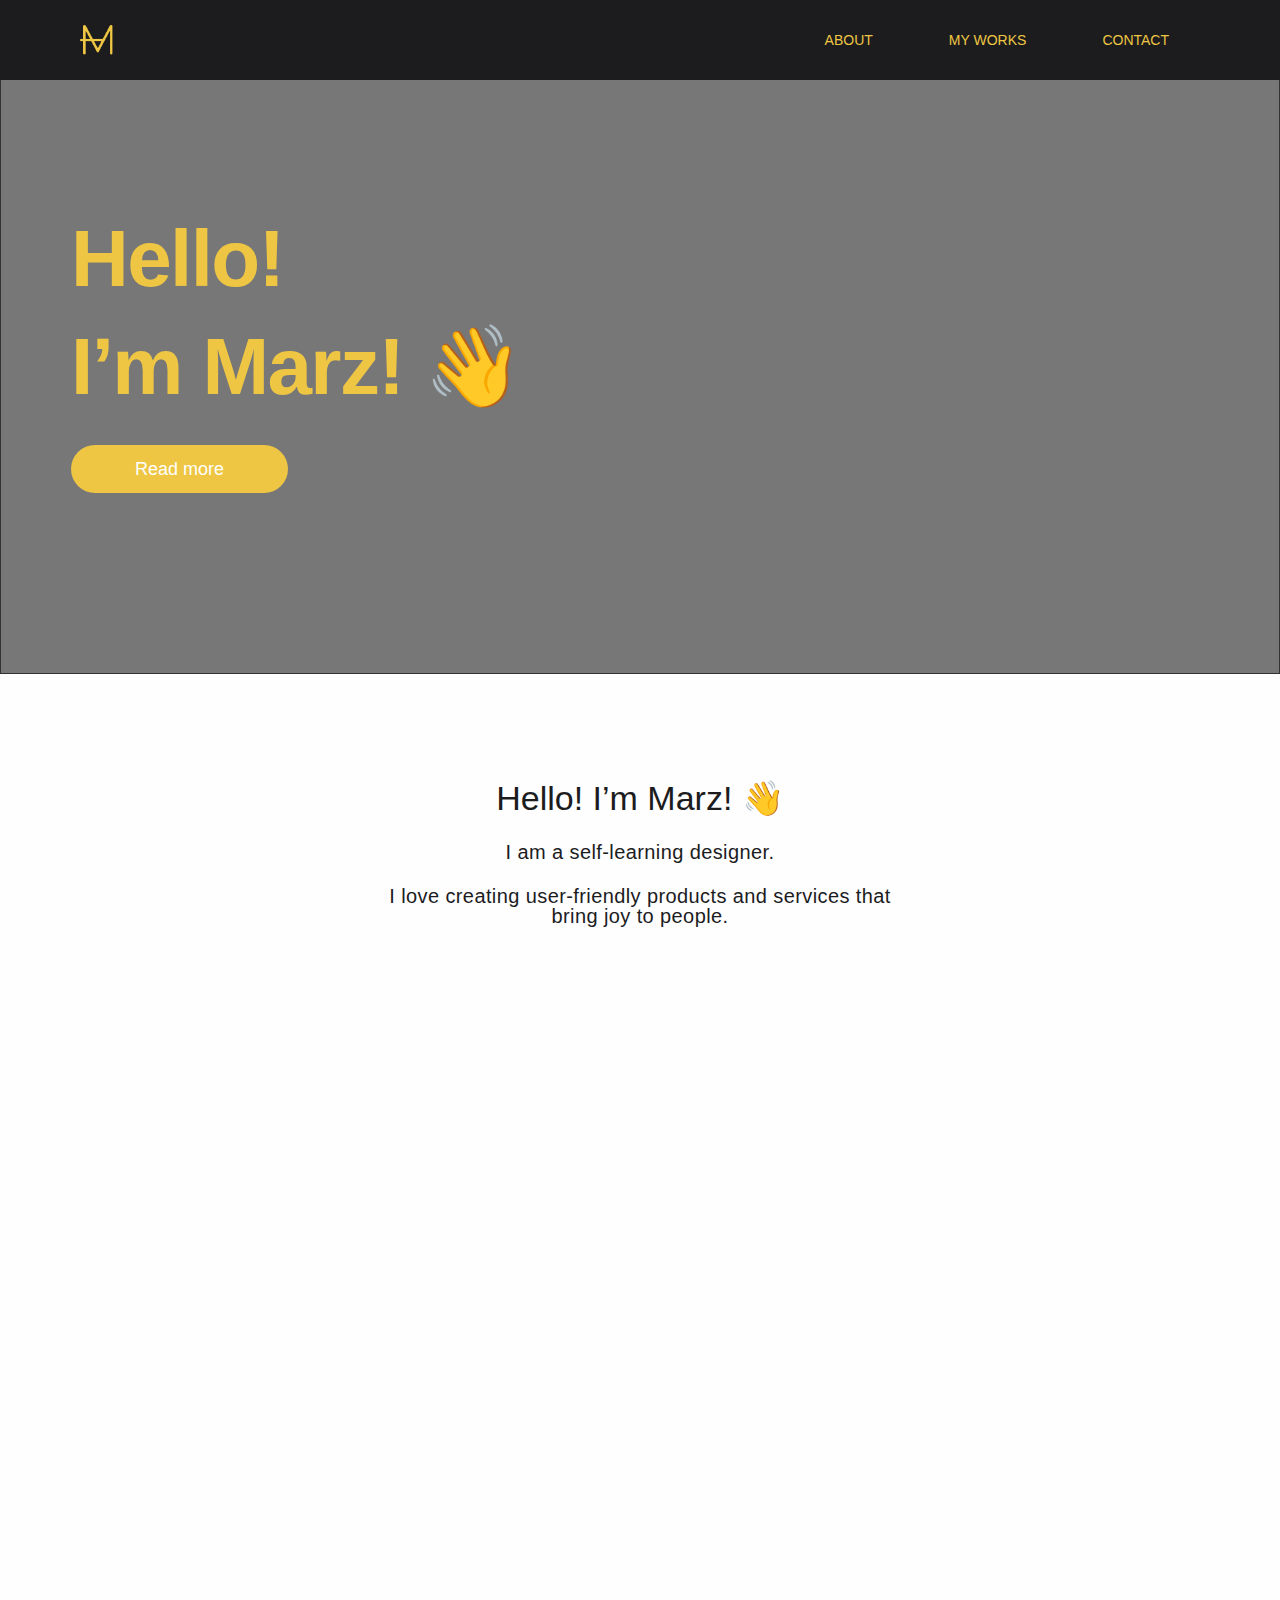
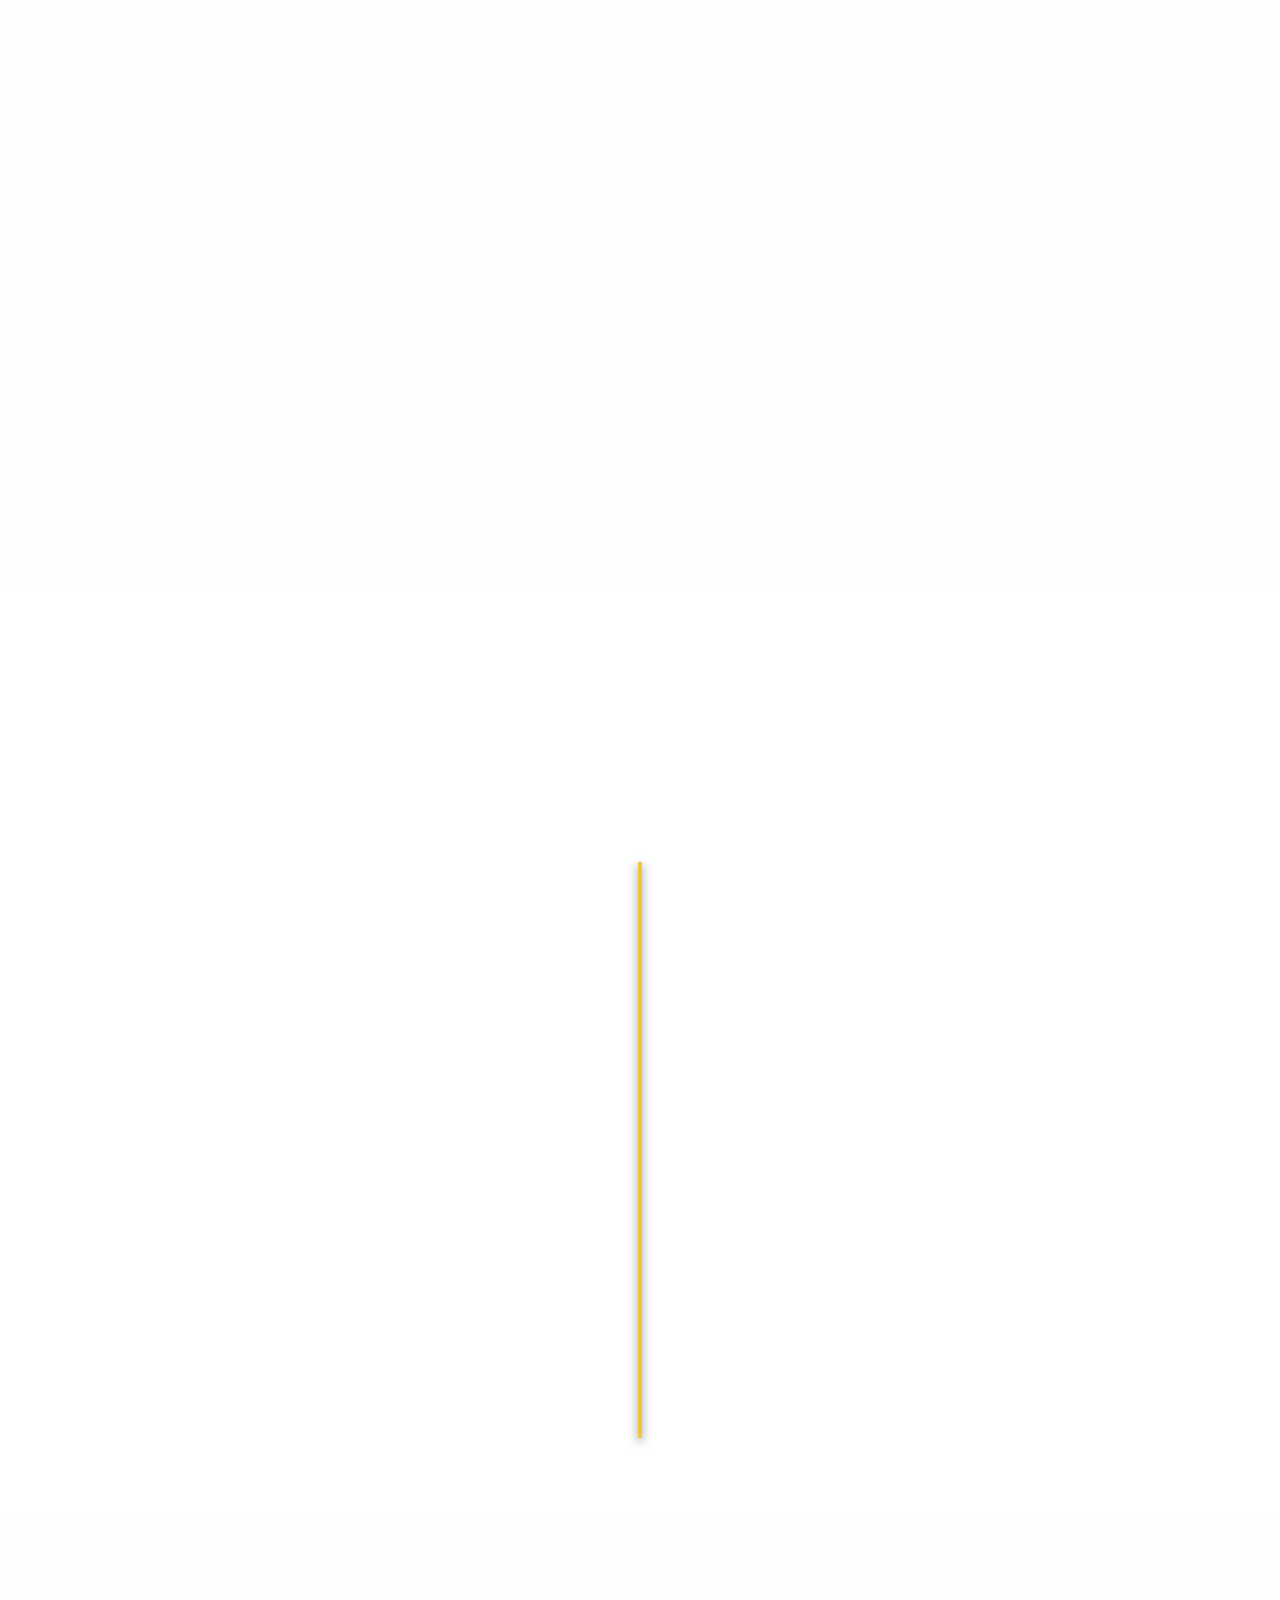
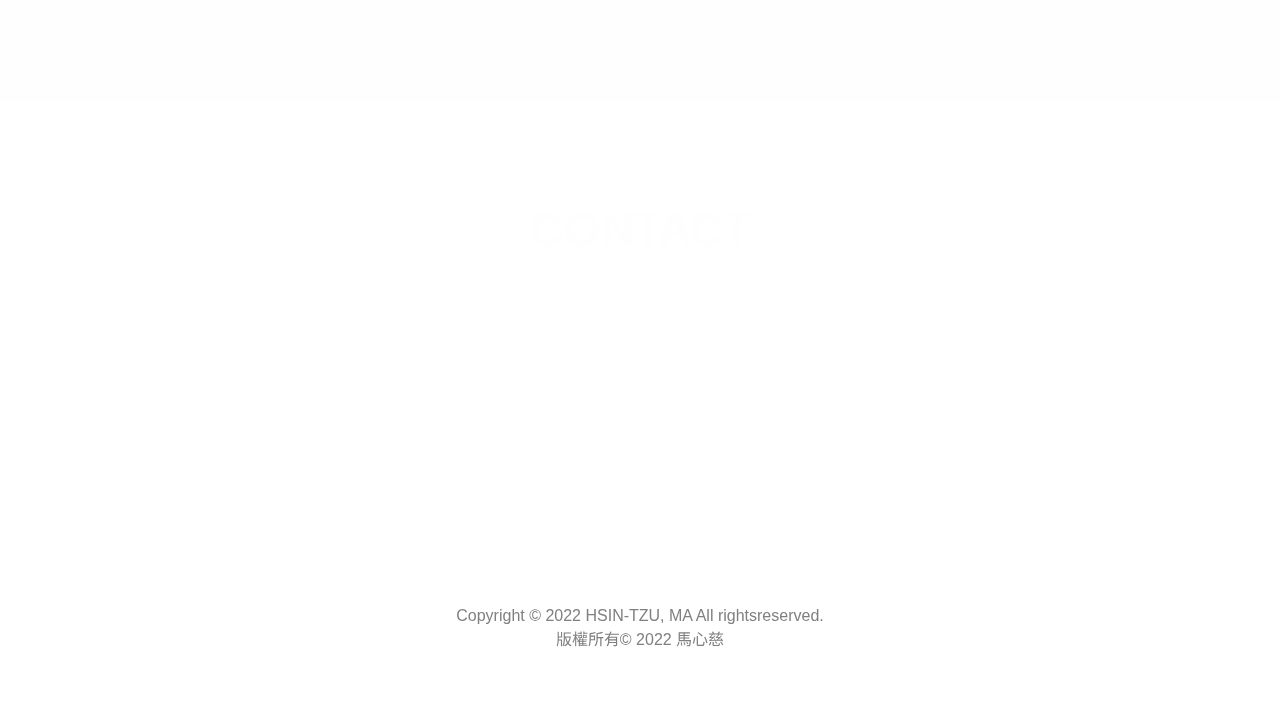
==== commit 5286a771: "Update index.html" ====
--- a/index.html
+++ b/index.html
@@ -86,7 +86,7 @@
 								<div class="skill-card wow bounceInUp">
 									<div class="skill-card__inner">
 										<h4 class="skill-card__title">HTML</h4>
-										<p class="skill-card__text">Lorem ipsum dolor, sit amet consectetur adipisicing elit. Ipsam, ullam! Officiis laudantium quisquam modi similique saepe. Consequatur similique animi, laboriosam.</p>
+										<p class="skill-card__text">具備網站架設的基本知識、撰寫邏輯及命名規則等，並能自己架設個人網站。</p>
 									</div>
 									<div class="skill-card__icon">
 										<img class="image" src="html css.png" alt="">
@@ -97,7 +97,7 @@
 								<div class="skill-card wow bounceInUp">
 									<div class="skill-card__inner">
 										<h4 class="skill-card__title">CSS</h4>
-										<p class="skill-card__text">Lorem ipsum dolor, sit amet consectetur adipisicing elit. Ipsam, ullam! Officiis laudantium quisquam modi similique saepe. Consequatur similique animi, laboriosam.</p>
+										<p class="skill-card__text">能運用選擇器及元素屬性並搭配Javascript插件達到吸引眼球的視覺體驗，並能利用Boostrap等框架製作RWD網站。</p>
 									</div>
 									<div class="skill-card__icon">
 										<img class="image" src="html css拷貝.png" alt="">
@@ -108,7 +108,7 @@
 								<div class="skill-card wow bounceInUp">
 									<div class="skill-card__inner">
 										<h4 class="skill-card__title">FIGMA</h4>
-										<p class="skill-card__text">Lorem ipsum dolor, sit amet consectetur adipisicing elit. Ipsam, ullam! Officiis laudantium quisquam modi similique saepe. Consequatur similique animi, laboriosam.</p>
+										<p class="skill-card__text">基礎UI介面設計，從Functional map > UI flow > Wireframe > Mockup > Prototype都具使用及實作經驗，了解介面專案流程。</p>
 									</div>
 									<div class="skill-card__icon">
 										<img class="image" src="figma.png" alt="">
@@ -119,7 +119,7 @@
 								<div class="skill-card wow bounceInUp">
 									<div class="skill-card__inner">
 										<h4 class="skill-card__title">ADOBE XD</h4>
-										<p class="skill-card__text">Lorem ipsum dolor, sit amet consectetur adipisicing elit. Ipsam, ullam! Officiis laudantium quisquam modi similique saepe. Consequatur similique animi, laboriosam.</p>
+										<p class="skill-card__text">了解軟體操作及UI介面設計流程<br>主要設計工具為Figma。</p>
 									</div>
 									<div class="skill-card__icon">
 										<img class="image" src="xd.png" alt="">
@@ -130,7 +130,7 @@
 								<div class="skill-card wow bounceInUp">
 									<div class="skill-card__inner">
 										<h4 class="skill-card__title">PREMIERE</h4>
-										<p class="skill-card__text">Lorem ipsum dolor, sit amet consectetur adipisicing elit. Ipsam, ullam! Officiis laudantium quisquam modi similique saepe. Consequatur similique animi, laboriosam.</p>
+										<p class="skill-card__text">初剪、字幕、特效、背景音樂對拍等，最後能產出影片並放在個人頻道中。</p>
 									</div>
 									<div class="skill-card__icon">
 										<img class="image" src="premiere.png" alt="">
@@ -141,7 +141,7 @@
 								<div class="skill-card wow bounceInUp">
 									<div class="skill-card__inner">
 										<h4 class="skill-card__title">PHOTOSHOP</h4>
-										<p class="skill-card__text">Lorem ipsum dolor, sit amet consectetur adipisicing elit. Ipsam, ullam! Officiis laudantium quisquam modi similique saepe. Consequatur similique animi, laboriosam.</p>
+										<p class="skill-card__text">基本圖像去背、合成、修圖及透視技法等操作。</p>
 									</div>
 									<div class="skill-card__icon">
 										<img class="image" src="ps.png" alt="">
@@ -152,7 +152,7 @@
 								<div class="skill-card wow bounceInUp">
 									<div class="skill-card__inner">
 										<h4 class="skill-card__title">BLENDER</h4>
-										<p class="skill-card__text">Lorem ipsum dolor, sit amet consectetur adipisicing elit. Ipsam, ullam! Officiis laudantium quisquam modi similique saepe. Consequatur similique animi, laboriosam.</p>
+										<p class="skill-card__text">了解基本軟體操作、家具建模、場景搭建等，最後進行渲染產出3D圖。</p>
 									</div>
 									<div class="skill-card__icon">
 										<img class="image" src="blender.png" alt="">
